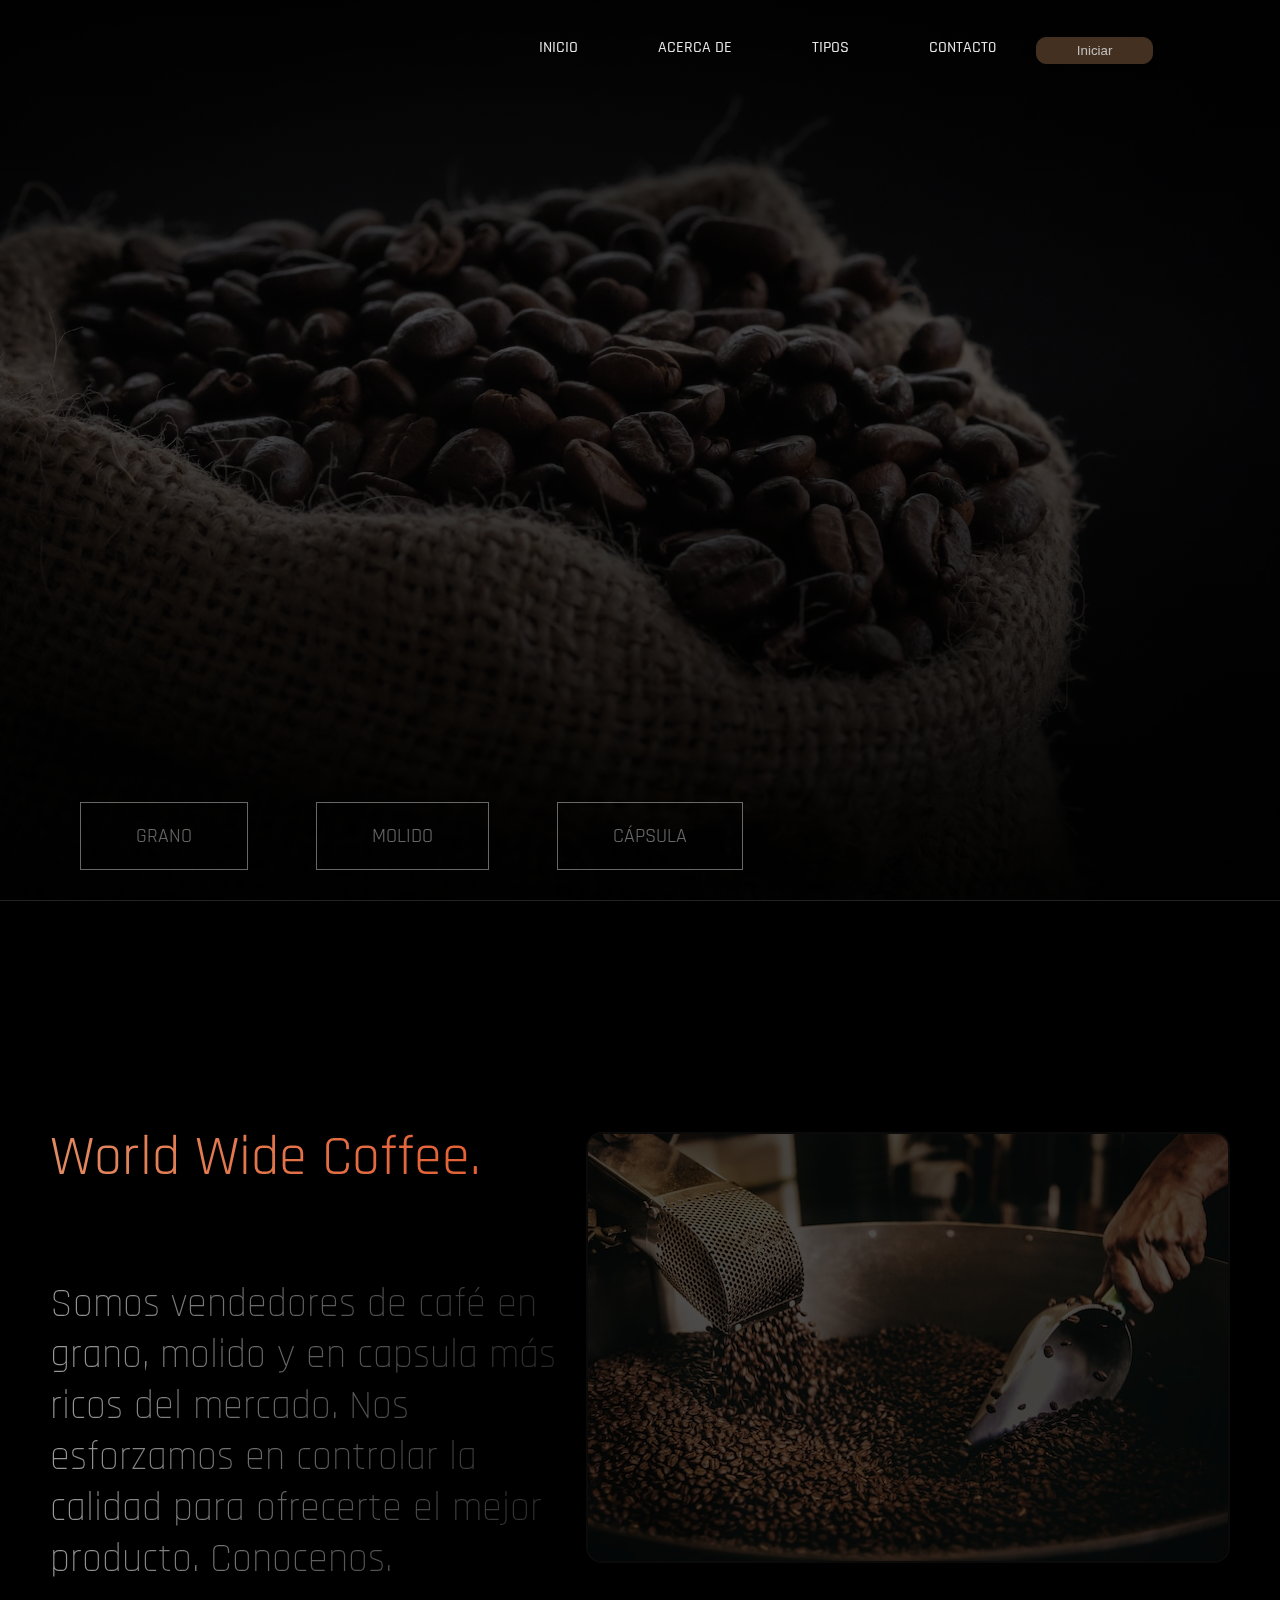
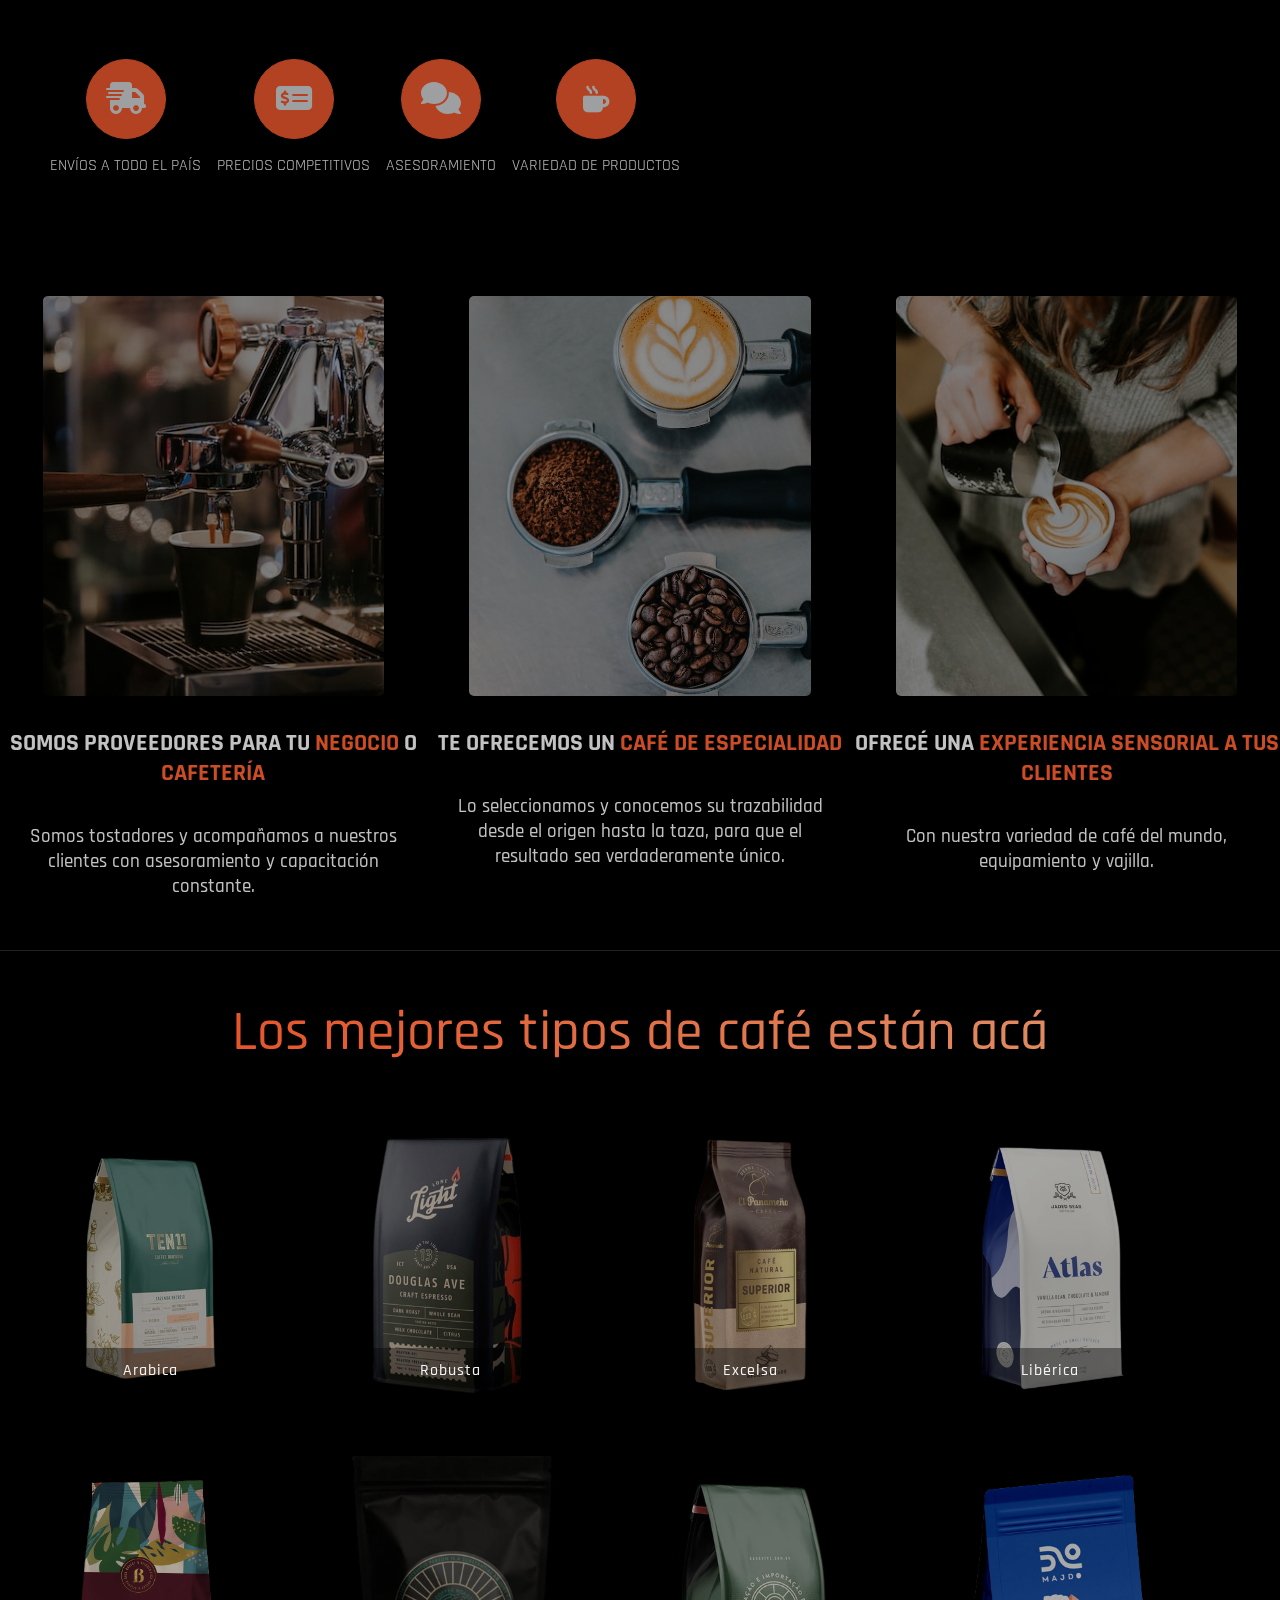
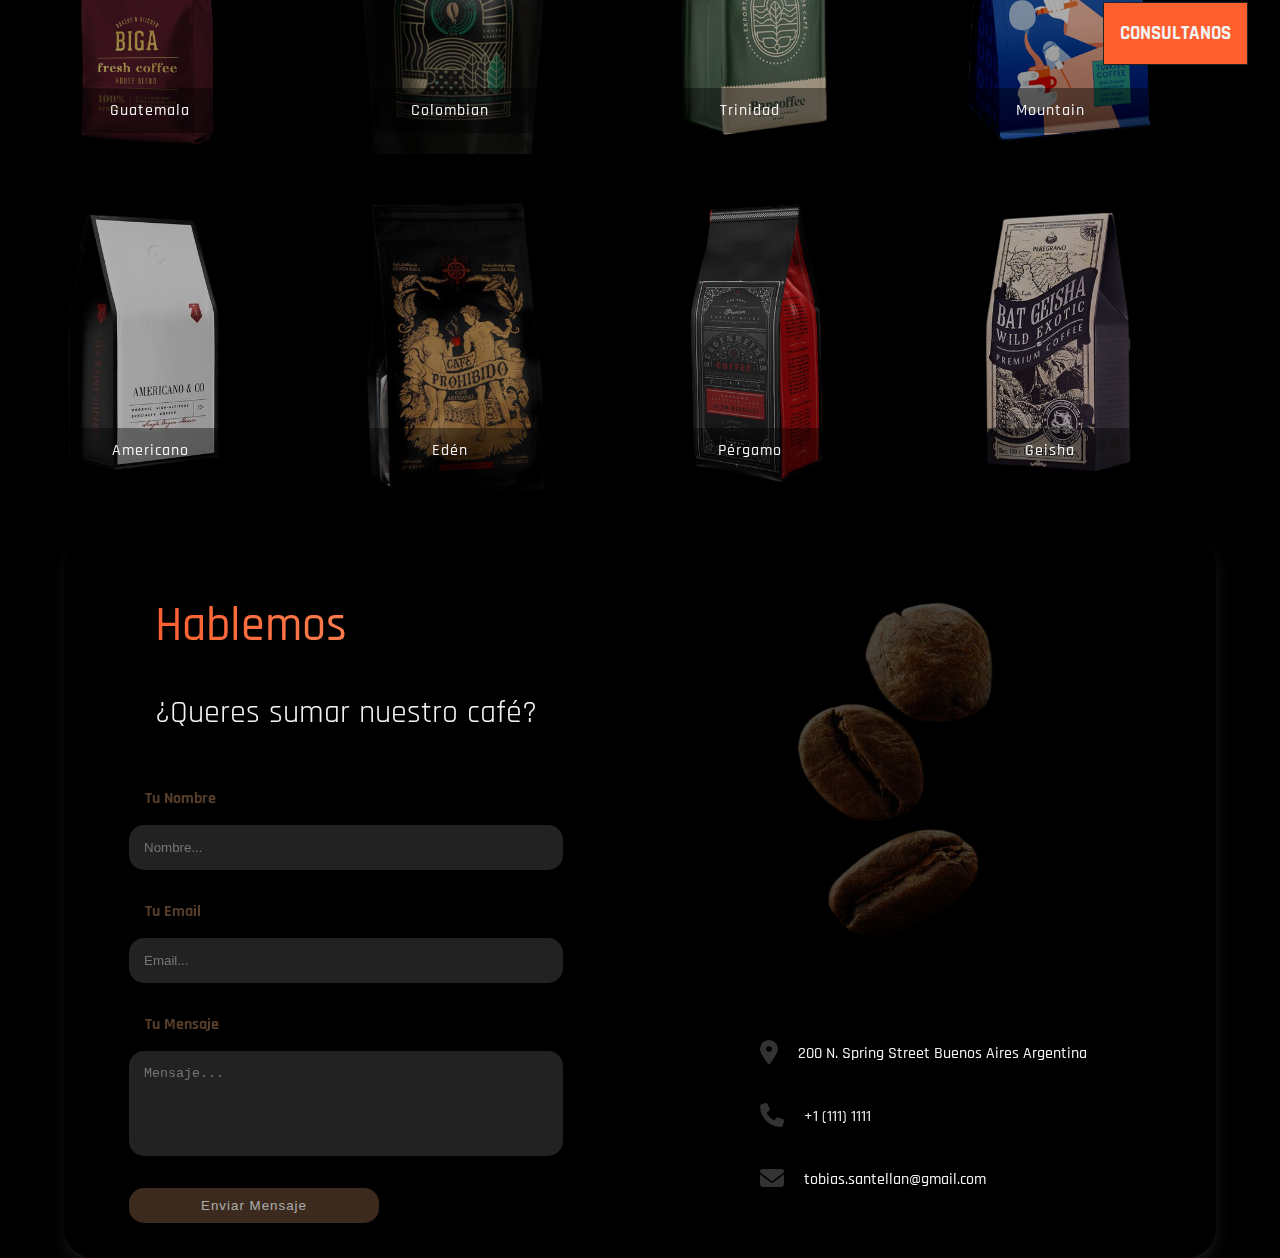
==== index.html @ efe19031 "not finish" ====
<!DOCTYPE html>
<html lang="en">
<head>
    <meta charset="UTF-8">
    <meta http-equiv="X-UA-Compatible" content="IE=edge">
    <meta name="viewport" content="width=device-width, initial-scale=1.0">
    <link rel="stylesheet" href="https://cdnjs.cloudflare.com/ajax/libs/font-awesome/6.4.0/css/all.min.css">
    <link rel="preconnect" href="https://fonts.googleapis.com">
    <link rel="preconnect" href="https://fonts.gstatic.com" crossorigin>
    <link href="https://fonts.googleapis.com/css2?family=Rajdhani:wght@300;400;500;700&family=Raleway:wght@400;700&family=Roboto:wght@400;700&display=swap" rel="stylesheet">
    <link rel="preconnect" href="https://fonts.googleapis.com">
    <link rel="preconnect" href="https://fonts.gstatic.com" crossorigin>
    <link href="https://fonts.googleapis.com/css2?family=Roboto:wght@300;400;500;700&display=swap" rel="stylesheet">
    <link rel="stylesheet" href="estilos.css">
    <link rel="stylesheet" href="media.queries.css">
    <link rel="stylesheet" href="animaciones.css">
    <title>Proyecto Integrador</title>
</head>
<body> 
     <header class="header">
        <h2 class="header__title">WW coffee.</h2>
        <nav class="nav-bar">
             <!-- <label for="toggle-menu"><i class="fa-solid fa-bars-staggered"></i></label>
            <input type="checkbox" id="toggle-menu">  -->
            <ul class="nav-bar__ul"> 
                <li><a href="#hero" class="nav-bar--link">INICIO</a></li>
                <li><a href="#about" class="nav-bar--link">ACERCA DE</a></li>
                <li><a href="#types" class="nav-bar--link">TIPOS</a></li>
                <li><a href="#contacto" class="nav-bar--link">CONTACT0</a></li>
                <button class="nav-bar--link__btn"><a href="">Iniciar</a></button>
            </ul>
        </nav>
    </header> 
    <main>
        <!-- Section Hero -->
        <section id="hero">
            <div class="hero_info">
                <h1>NOW YOU CAN FEEL THE ENERGY</h1>
                <!-- <p>Comienza tu dia con el mejor café.</p> -->
                <p>Venta de café al por mayor de la presentación que necesites.</p>
            </div>
            <section class="hero_boxs">
                <div class="hero-box">
                    <p>GRANO</p>
                </div>
                <div class="hero-box">
                    <p>MOLIDO</p>
                </div>
                <div class="hero-box">
                    <p>CÁPSULA</p>
                </div>
            </section>
        </section>
        <!-- Section About -->
        <section id="about">
            <div class="about-info">
                <h2>World Wide Coffee.</h2>
                <h3>Somos vendedores de café en grano, molido y en capsula más ricos del mercado. Nos esforzamos en controlar la calidad para ofrecerte el mejor producto. Conocenos.</h3>
            </div>
            <div class="about-img">
                    <img src="assets/about.img.jpg" alt="about-img">
            </div>
            <section class="about-icons">
                <div class="container">
                    <button class="icon">
                        <i class="icono fa-solid fa-truck-fast fa-2xl" style="color: #e2e3e4;"></i>
                    </button> 
                    <div class="icon-info">
                        <p>ENVÍOS A TODO EL PAÍS</p>
                    </div>
                </div>
                <div class="container">
                    <button class="icon">
                        <i class="icono fa-solid fa-money-check-dollar fa-2xl" style="color: #e2e3e4;"></i>
                    </button> 
                    <div class="icon-info">
                        <p>PRECIOS COMPETITIVOS</p>
                    </div>
                </div>
                <div class="container">
                    <button class="icon">
                        <i class="icono fa-solid fa-comments fa-2xl" style="color: #e2e3e4;"></i>
                    </button> 
                    <div class="icon-info">
                        <p>ASESORAMIENTO</p>
                    </div>
                </div>
                <div class="container">
                    <button class="icon">
                        <i class="fa-solid fa-mug-hot fa-2xl" style="color: #e2e3e4;"></i>
                    </button> 
                    <div class="icon-info">
                        <p>VARIEDAD DE PRODUCTOS</p>
                    </div>
                </div>
                
            </section>
        </section>
        <section class="three-cards">
            <div class="container-card">
                <img src="assets/card-1.jpg">
                <h2>SOMOS PROVEEDORES PARA TU <span>NEGOCIO</span> O <span>CAFETERÍA</span> </h2>
                <p>Somos tostadores y acompañamos a nuestros clientes con asesoramiento y capacitación constante.</p>
            </div>
            <div class="container-card">
                <img src="assets/card-2.jpg">
                <h2> TE OFRECEMOS UN <span>CAFÉ DE ESPECIALIDAD</span></h2>
                <p>Lo seleccionamos y conocemos su trazabilidad desde el origen hasta la taza, para que el resultado sea verdaderamente único.</p>
            </div>
            <div class="container-card">
                <img src="assets/card-3.jpg">
                <h2>OFRECÉ UNA <span>EXPERIENCIA SENSORIAL A TUS CLIENTES</span></h2>
                <p>Con nuestra variedad de café del mundo, equipamiento y vajilla.</p>
            </div>
        </section>
        <!-- Section Types -->
        <section id="types">
            <h2>Los mejores tipos de café están acá</h2>
            <div class="card-container">
                <div class="card">
                    <div class="face front">
                        <img src="assets/cafe-1.png">
                        <h4>Arabica</h4>
                    </div>
                    <div class="face back">
                        <p>Dulce, ligeramente ácido y con grandes matices de sabor, el café arábigo tiene un 60% de lípidos, aproximadamente el doble que el robusta.</p>
                    </div>
                </div>
                <div class="card">
                    <div class="face front">
                        <img src="assets/cafe-2-removebg-preview.png">
                        <h4>Robusta</h4>
                    </div>
                    <div class="face back">
                        <p>Aromas amaderados, cereal, frutos secos, pan tostado. Textura más cremosa. Grano más redondeado. Mayor concentración de cafeína.</p>
                    </div>
                </div>
                <div class="card">
                        <div class="face front">
                            <img src="assets/cafe-3-removebg-preview.png">
                            <h4>Excelsa</h4>
                        </div>
                        <div class="face back">
                            <p>Es una variedad del café robusta. Producto de un esmerado esfuerzo de selección (muy bien clasificada) en todos sus atributos físicos y sensoriales.</p>
                        </div>
                </div>
                <div class="card">
                    <div class="face front">
                        <img src="assets/cafe-4.png">
                        <h4>Libérica</h4>
                    </div>
                    <div class="face back">
                        <p>Para los sibaritas del buen café, esta variedad es toda una delicia. Es originario de Jamaica y tiene un aroma intenso y muy agradable con una tenue acidez.</p>
                    </div>
            </div>
                <div class="card">
                        <div class="face front">
                            <img src="assets/cafe-5-removebg-preview.png">
                            <h4>Guatemala</h4>
                        </div>
                        <div class="face back">
                            <p>Su sabor es denso.y dulce. Además, se pueden distinguir aromas con tonos frutales y silvestres.</p>
                        </div>
                </div>
                <div class="card">
                    <div class="face front">
                        <img src="assets/cafe-6-removebg-preview.png">
                        <h4>Colombian</h4>
                    </div>
                    <div class="face back">
                        <p>Se le conoce por tener un tono ácido y amargo, y a su vez, desprende un sabor caramelizado con tintes de pan tostado.</p>
                    </div>
                </div>
                <div class="card">
                    <div class="face front">
                        <img src="assets/cafe-7.png">
                        <h4>Trinidad</h4>
                    </div>
                    <div class="face back">
                        <p>Es famoso por tener un buen cuerpo. Del mismo modo, su sabor tiene un toque achocolatado con un tono a madera añeja.</p>
                    </div>
               </div>
               <div class="card">
                <div class="face front">
                    <img src="assets/cafe-8.png">
                    <h4>Mountain</h4>
                </div>
                <div class="face back">
                    <p>Para conseguirlo se usan semillas fertilizadas, es decir, los frutos del café. Cuenta con un aroma dulce con notas florales y cítricas.</p>
                </div>
              </div>
              <div class="card">
                <div class="face front">
                    <img src="assets/cafe-9.png">
                    <h4>Americano</h4>
                </div>
                <div class="face back">
                    <p>Este grano se caracteriza por tener una baja acidez y un sabor que recuerda un poco al chocolate.</p>
                </div>
              </div>
              <div class="card">
                <div class="face front">
                    <img src="assets/cafe-10.png">
                    <h4>Edén</h4>
                </div>
                <div class="face back">
                    <p>Se conoce por tener un sabor mucho más intenso donde se distinguen aromas a frutos del bosque con un toque ácido.</p>
                </div>
              </div>
              <div class="card">
                <div class="face front">
                    <img src="assets/cafe-11.png">
                    <h4>Pérgamo</h4>
                </div>
                <div class="face back">
                    <p>Es considerado un grano de cuerpo medio y alta acidez con un aroma que desprende cierto aire afrutado.</p>
                </div>
              </div>
              <div class="card">
                <div class="face front">
                    <img src="assets/cafe-12.png">
                    <h4>Geisha</h4>
                </div>
                <div class="face back">
                    <p>Tiene un perfil de taza limpia y balanceada, con cuerpo medio-alto y uniforme, acidez media, con sabores asimilables al chocolate.</p>
                </div>
              </div>
            </div>
                <aside>
                    <div class="aside-content">
                        <a href="#"><h3>CONSULTANOS</h3></a>
                    </div>
                </aside>
        </section>
        <!-- Section Contacto -->
        <section id="contacto">
            <div class="contact-form">
                <div class="form">
                    <div class="texto">
                        <h2>Hablemos</h2>
                      <p>¿Queres sumar nuestro café?</p>  
                    </div>
                    <form action="">
                        <div class="input-box">
                            <label for="">Tu Nombre</label>
                            <input type="text" placeholder="Nombre...">
                        </div>
                        <div class="input-box">
                            <label for="">Tu Email</label>
                            <input type="text" placeholder="Email...">
                        </div>
                        <div class="input-box">
                            <label for="">Tu Mensaje</label>
                            <textarea name="" id="" cols="30" rows="5" placeholder="Mensaje..."></textarea>
                            <input type="submit" value="Enviar Mensaje">
                        </div>
                    </form>
                </div>
                <div class="info">
                    <div class="img-box">
                        <img src="assets/contact-img.png" style="opacity: 0.3;">
                    </div>
                    <div class="text-box">
                        <div class="info-contact">
                            <a href="#"><i class="fa-solid fa-location-dot"></i></a>
                             <p>200 N. Spring Street Buenos Aires Argentina</p>
                        </div>
                        <div class="info-contact">
                            <a href="#"><i class="fa-solid fa-phone"></i></a>
                             <p>+1 (111) 1111</p>
                        </div>
                        <div class="info-contact">
                           <a href="#"><i class="fa-solid fa-envelope"></i></a> 
                             <p>tobias.santellan@gmail.com</p>
                        </div>
                    </div>
                </div>
            </div>
        </section>
     </main>
</body>
</html>
---- estilos.css ----
/* ******* Reset ******* */

html {
    box-sizing: border-box;
    scroll-behavior: smooth;
 }

 *,
 *::after,
 *::before {
    box-sizing: inherit;
 }


body {
    font-family: 'Rajdhani', sans-serif;
    margin: 0;
}

/******* HEADER  *******/

.header {
    display: flex;
    justify-content: space-around;
    align-items: center;
    padding: 1rem;
    z-index: 999;
    width: 100%;
    height: 100px;
    background-color: transparent;
    position: fixed;
}

.header__title {
     color: #fff;
     font-weight: 500;
     transition: all 1s ease-in-out;
}

.header__title:hover {
    color: #fe5f2f;
}

.nav-bar__ul {
    display: flex;
    list-style: none;
}

.nav-bar__ul a {
    font-weight: 500;
    text-decoration: none;
    padding: 2.5rem;
    color: #fff;
    opacity: 0.9;
    transition: all 1s ease-in-out;
}

.nav-bar__ul a:hover {
    opacity: 0.8;
}

.nav-bar--link__btn {
    display: block;
    border: 1px solid #553d2a;
    border-radius: 10px;
    background-color: #553d2a;
     padding: 5px 0;
    opacity: 0.8;
    align-self: center;
    transition: all 1s ease-in-out;
}


/******* HERO ********/


section#hero {
    width: 100%;
    height: 100vh;
    position: relative;
    /* background-color: #000; */
    background-image: url(assets/coffe-jpg.jpg); 
    background-position: center;
    background-repeat: no-repeat;
    background-size: cover;
    display: flex;
    /* align-items: center; */
    justify-content: center;
}

section#hero::before {
    content: "";
    position: absolute;
    top: 0;
    left: 0;
    width: 100%;
    height: 100%;
    background-color: rgba(0, 0, 0, 0.7);
    background-image: linear-gradient(0deg, rgba(0, 0, 0, 0.9),
    transparent 60%, rgba(0, 0, 0, 0.8));
    z-index: inherit;
}

#hero .hero_info {
    padding-top: 80px;
    padding-right: 100px;
    width: 100%;
    z-index: 2;
    display: flex;
    flex-direction: column;
    align-items: center;
}

#hero .hero_info h1 {
    font-size: 4rem;
    line-height: 1.1;
    color: #fe5f2f;
    opacity: 0.8;
}

#hero .hero_info p {
    font-size: 36px;
    font-weight: 500;
    line-height: 1.1;
    color: #f3f3f3;
    opacity: 0.5;
}

.hero_boxs {
    display: flex;
    flex-direction: row;
    position: absolute;
    bottom: 0;
    left: 50px;
    gap: 0.5rem;
}

.hero-box {
    border: 1px solid #fff;
    font-size: 20px;
    padding: 1px 55px;
    margin: 30px;
    color: #fff;
    opacity: 0.4;
    line-height: 1.2;
    letter-spacing: 1.1;
}


/******* ABOUT  ********/

section#about {
    background-color: #000;
    color: #fff;
    width: 100%;
    height: 100vh;
    border-top: 1px solid #222;
    display: flex;
    align-items: center;
    justify-content: space-between;
    padding: 75px 50px;
    position: relative;
}

.about-info {
    width: 52%;
    display: flex;
    flex: 0 1 auto;
    flex-direction: column;
    justify-content: center;
}

.about-info h2 {
    font-weight: 400;
    font-size: 3.5rem;
    opacity: 0.9;
    background: linear-gradient(to right, #fa996c, #fe5f2f);
    color: transparent;
    background-clip: text;
    -webkit-background-clip: text;
}

.about-info h3 {
    font-size: 2.5rem;
    font-weight: 300;
     background: linear-gradient(to right, #999, #222);
    color: transparent;
    background-clip: text;
    -webkit-background-clip: text;
}

.about-img {
    flex: 0 1 auto;
}

.about-img img {
    border-radius: 1rem;
    opacity: 0.3;
    border: 2px solid #222;
}

.about-icons {
    position: absolute;
    bottom: 0px; 
    display: flex;
    flex-direction: row;
    align-items: center;
    gap: 1rem;
    padding-bottom: .5rem;
}

.container {
    display: flex;
    flex-direction: column;
    align-items: center;
}


.icon {
    background-color: #fe5f2f;
    width: 80px;
    height: 80px;
    border-radius: 50%;
    border: 1px solid #fe5f2f;
    opacity: 0.7;
    transition: all .8s ease;
}

.icono {
    font-size: 2rem;
}

.icon-info {
    text-align: center;
    opacity: 0.7;
}

.icon:hover {
    background-color: #fe5f2f;
    opacity: .9;
}

/* Three Cards */

.three-cards {
    width: 100%;
    height: 100%;
    background-color: #000;
    padding-top: 5rem;
    display: flex;
    flex-direction: row;
    justify-content: space-around;
    border-bottom: 1px solid #222;
}

.container-card {
    width: 450px;
    height: 670px;
    position: relative;
    display: flex;
    flex-direction: column;
}

.container-card img {
    width: 80%;
    height: 400px;
    object-fit: cover;
    align-self: center;
    margin-top: 1rem;
    border-radius: 5px;
    opacity: .6; 
}

.container-card h2 {
    color: #f3f3f3;
    margin-top: 2rem;
    text-align: center;
    opacity: .8;
}

.container-card span {
    color: #fe5f2f;
}

.container-card p {
    color: #f3f3f3;
    margin: 1rem;
    text-align: center;
    font-size: 1.2rem;
    font-weight: 500;
    opacity: .8;
}



/******* TYPES *******/

section#types {
    background-color: #000;
    width: 100%;
    overflow: hidden;
    display: flex;
    flex-direction: column;
    position: relative;
}

section#types h2 {
    font-weight: 500;
    align-self: center;
    font-size: 3.5rem;
    opacity: 0.9;
    background: linear-gradient(to right, #fe5f2f, #fa996c);
    color: transparent;
    background-clip: text;
    -webkit-background-clip: text;
}


.card-container {
    display: grid;
    grid-template-columns: repeat(4, 1fr);
    width: 80%;
}


.card {
    position: relative;
    width: 300px;
    height: 300px;
    margin-bottom: 2.5rem;
}

.card .face {
    position: absolute;
    width: 100%;
    height: 100%;
    backface-visibility: hidden;
    border-radius: 10px;
    overflow: hidden;
    transition: .9s;  
}

.card .front {
    border: 1px solid rgba(0, 0, 0, 0.1);
    transform: perspective(600px) rotateY(0deg);
}

.card img {
    position: absolute;
    width: 100%;
    height: 100%;
    object-fit: cover;
    opacity: 0.7;
    
}


.card .front h4 {
    position: absolute;
    bottom: 0;
    width: 100%;
    height: 45px;
    line-height: 45px;
    color: #f3f3f3;
    background-color: rgba(0, 0, 0, 0.4);
    text-align: center;
    letter-spacing: 1px;
    font-weight: 500;
}

.card .back {
    transform: perspective(600px) rotateY(180deg);
    padding: 15px;
    color: #f3f3f3;
    display: flex;
    box-shadow: 1px 9px 20px -5px #222;
}

.card .back p {
    align-self: center;
    text-align: center;
    letter-spacing: 1px;
    font-size: 1.2rem;
    font-weight: 500;
}

.card:hover .front {
    transform: perspective(1000px) rotateY(180deg);
}

.card:hover .back {
    transform: perspective(1000px) rotateY(360deg);
}

aside {
    position: absolute;
    top: 55%;
    right: 0;
   
}

.aside-content {
    border: 1px solid #222;
    margin-right: 2rem;
    padding: 0 1rem;
    background-color: #fe5f2f;
    transition: .5s ease;
    cursor: pointer;
}

.aside-content:hover {
    background-color: #000;
}


.aside-content a {
    text-decoration: none;
}

.aside-content h3 {
    text-align: center;
    color: #f3f3f3;
}

/****** Contacto  *******/


section#contacto {
    position: relative;
    width: 100%;
    height: 100%;
    display: grid;
    place-items: center;
    background-color: #000;
}

.contact-form {
    position: relative;
    display: grid;
    grid-template-columns: repeat(auto-fit, minmax(500px, 1fr));
    gap: 20px;
    padding: 20px;
    width: 90%;
    height: 100%;
    background-color: #000;
    box-shadow: 1px 9px 20px -5px #222;
    border-radius: 30px;
}

.form {
    position: relative;
    display: flex;
    justify-content: center;
    align-items: center;
    flex-direction: column;
    width: 85%;
    margin-left: 30px;
}

.form form {
    width: 100%;
}


.texto h2 {
    background: linear-gradient(to right, #fe5f2f, #fa996c);
    color: transparent;
    background-clip: text;
    -webkit-background-clip: text;
    font-size: 3rem;
    margin-bottom: 10px;
    font-weight: 500;
}

.texto p {
    color: #f3f3f3;
    line-height: 1.5;
    margin-bottom: 20px;
    font-size: 2rem;
}

.input-box {
    display: flex;
    flex-direction: column;
    margin: 15px;
}

.input-box label {
    color: #553d2a;
    font-weight: 700;
    padding: 1rem;
}

.input-box input[type="text"],
.input-box input[type="email"],
.input-box textarea {
    outline: none;
    background-color: #222;
    border: none;
    padding: 15px;
    border-radius: 15px;
    resize: none;
    color: #f3f3f3;
}

.input-box input[type="submit"] {
    background-color: #553d2a;
    opacity: .7;
    display: inline-block;
    text-align: center;
    width: 250px;
    padding: 10px;
    border-radius: 15px;
    letter-spacing: 1px;
    color: #f3f3f3;
    font-weight: 500;
    border: none;
    cursor: pointer;
    margin-top: 2rem;
    transition: .6s;
}

.input-box input[type="submit"]:hover {
    opacity: .9;
}

.info {
     display: flex;
     justify-content: center;
     align-items: center;
     flex-direction: column;
}

.img-box {
    position: relative;
    width: 400px;
    height: 450px;
    margin-right: 2rem;
}

.img-box img {
    position: absolute;
    top: 0;
    left: 0;
    width: 100%;
    height: 100%;
}

.text-box {
    display: flex;
    justify-content: center;
    align-items: flex-start;
    flex-direction: column;
}

.info-contact {
    display: flex;
    justify-content: center;
    align-items: center;
    margin-bottom: 10px;
    gap: 20px;
}

.info-contact i {
    font-size: 1.5rem;
    color: #333;
    transition: .5s;
}

.info-contact i:hover {
    color: #444;
}

.info-contact p {
    color: #f3f3f3;
    font-weight: 500;
}
---- animaciones.css ----
/* Animacion Fade */

@keyframes fade {
    from {
        opacity: 0;
    }

    to {
        opacity: 1;
    }
}

/* Animacion Slide-Up */

@keyframes slide-up {
    from {
        transform: translateY(100px);
    }

    to {
        transform: translateY(0);
    }
    
}

/* Animacion Slide-right */

@keyframes slide-right {
    from {
        transform: translateX(100px);
    }

    to {
        transform: translateX(0);
    }
}

/* Animacion Slide-left */

@keyframes slide-left {
    from {
        transform: translateX(-100px);
        color: #fe5f2f;
    }

    to {
        transform: translateX(0);
    }
}


/******* Animcaion al header title *******/

.header__title {
    opacity: 0;
    animation: fade 0.8s ease-in forwards /*forwards es para que el elemento quede fijo al final*/, slide-left 1.5s ease-out;
    animation-delay: 0.6;

}

/****** Animacion a h1 ******/

#hero .hero_info h1 {
    opacity: 0;
    animation: fade 0.8s ease-in forwards /*forwards es para que el elemento quede fijo al final*/, slide-up 1.5s ease-out;
    animation-delay: 0.3s;
}

/******* Animacion a p de hero  */

#hero .hero_info p {
    opacity: 0;
    animation: fade 0.8s ease-in forwards /*forwards es para que el elemento quede fijo al final*/, slide-right 1.5s ease-out;
    animation-delay: 0.5s;
}
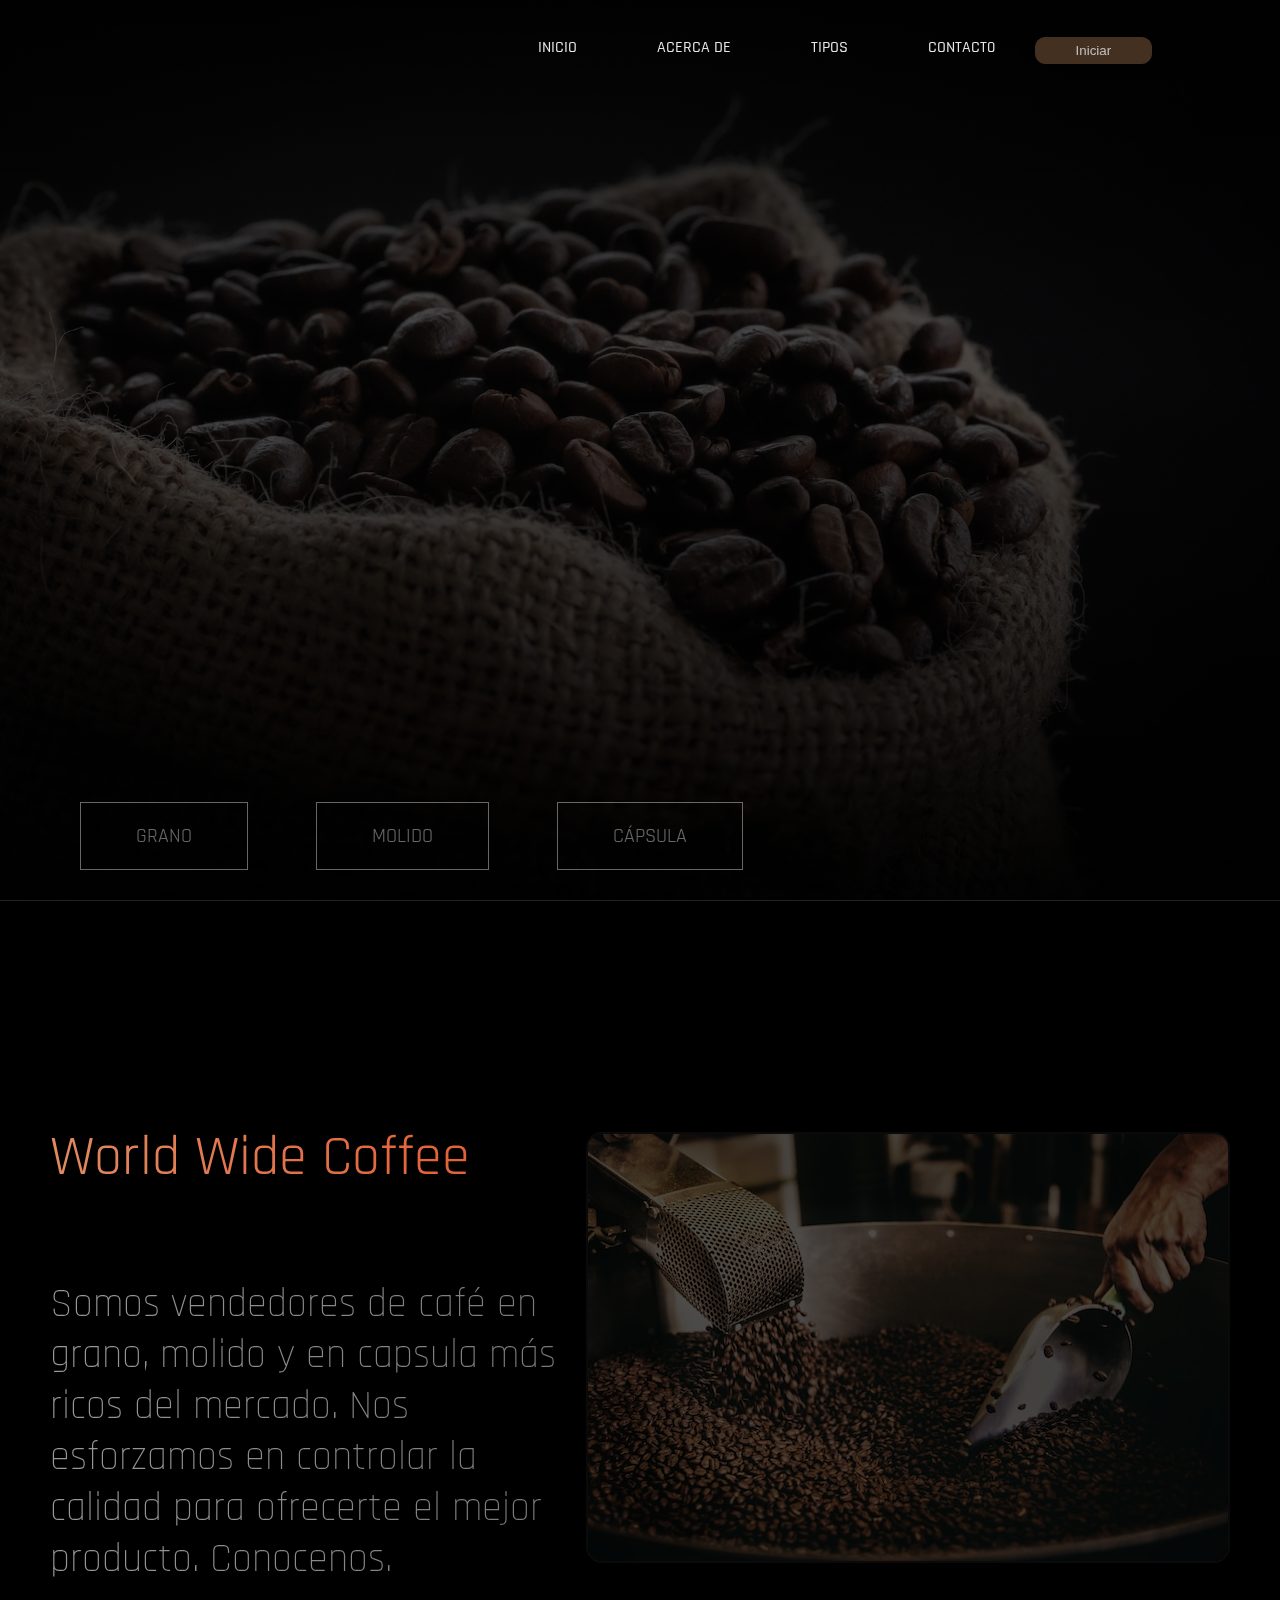
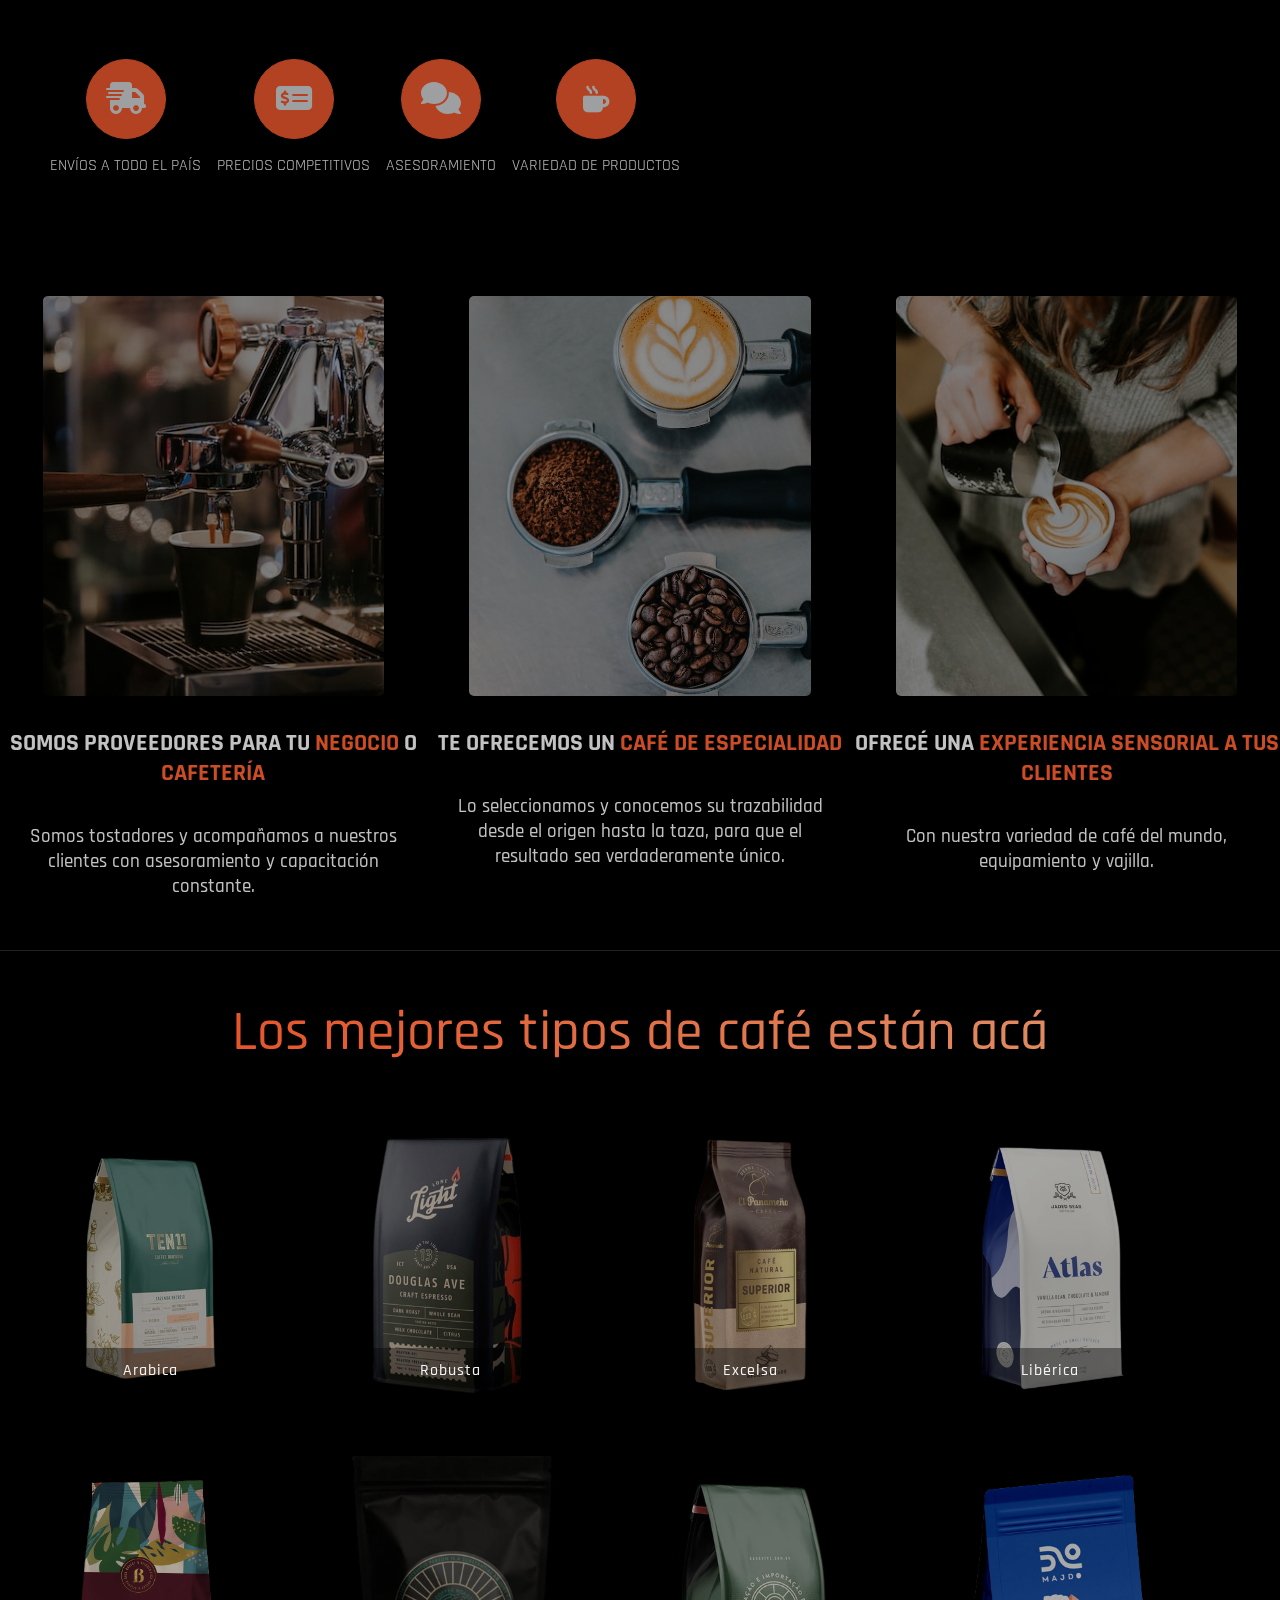
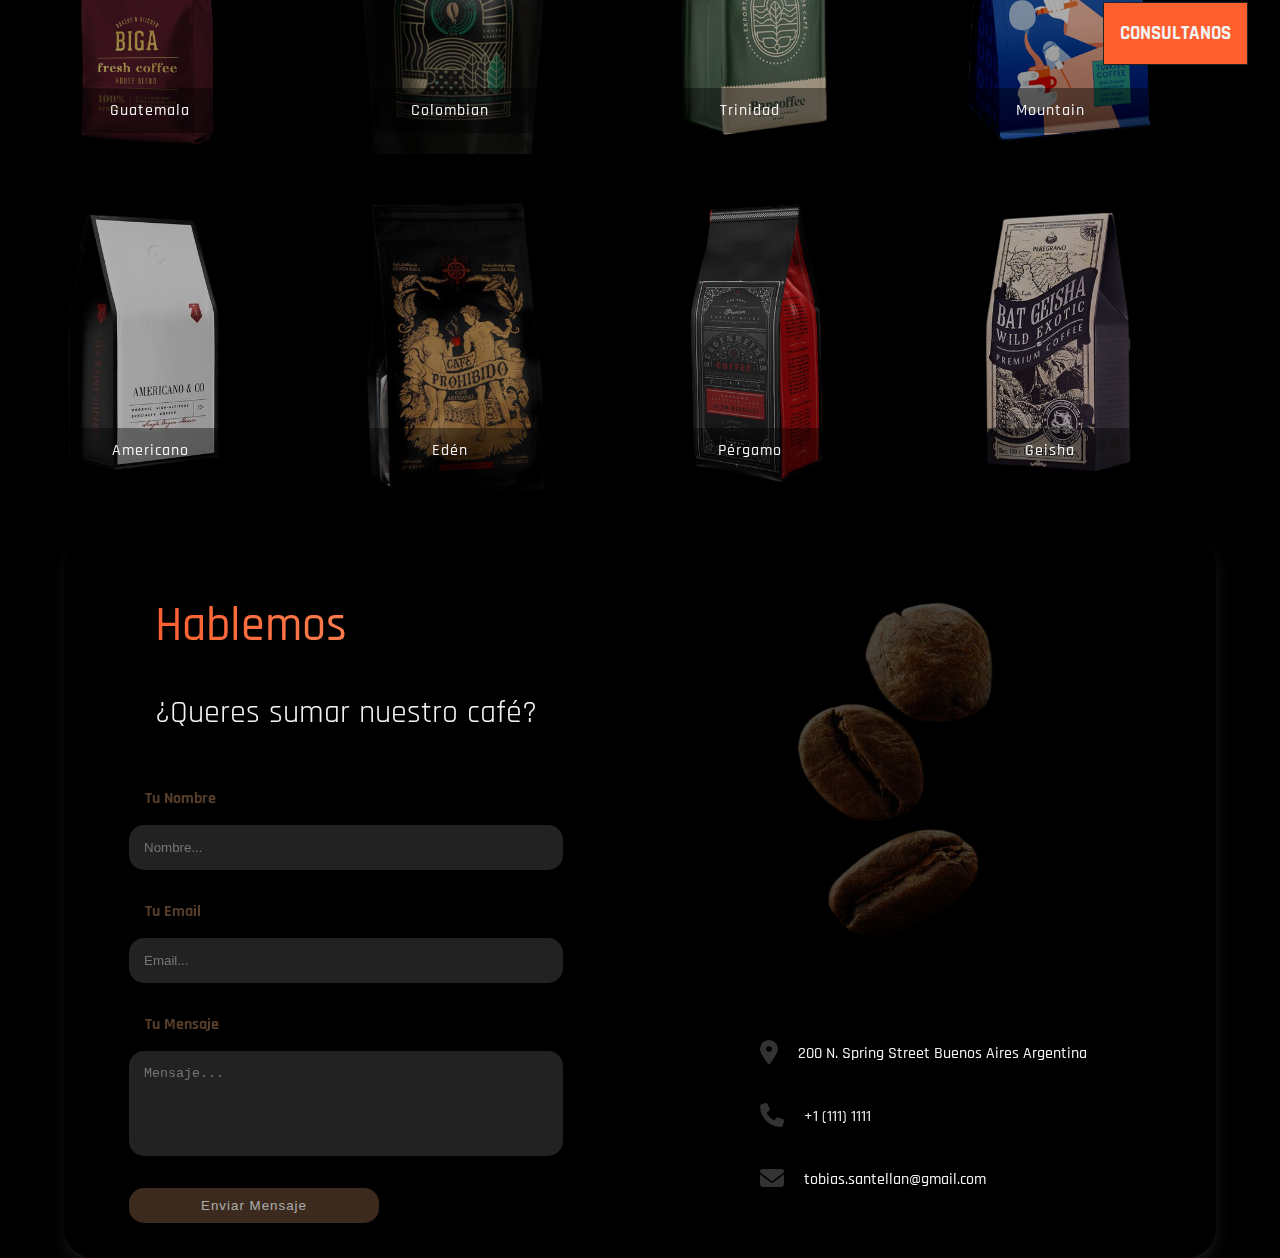
==== commit 72bbced7: "not finish" ====
--- a/index.html
+++ b/index.html
@@ -18,7 +18,7 @@
 </head>
 <body> 
      <header class="header">
-        <h2 class="header__title">WW coffee.</h2>
+        <h2 class="header__title">WW coffee</h2>
         <nav class="nav-bar">
              <!-- <label for="toggle-menu"><i class="fa-solid fa-bars-staggered"></i></label>
             <input type="checkbox" id="toggle-menu">  -->
@@ -27,7 +27,7 @@
                 <li><a href="#about" class="nav-bar--link">ACERCA DE</a></li>
                 <li><a href="#types" class="nav-bar--link">TIPOS</a></li>
                 <li><a href="#contacto" class="nav-bar--link">CONTACT0</a></li>
-                <button class="nav-bar--link__btn"><a href="">Iniciar</a></button>
+                <button class="nav-bar--link__btn"><a href="register.html">Iniciar</a></button>
             </ul>
         </nav>
     </header> 
@@ -54,7 +54,7 @@
         <!-- Section About -->
         <section id="about">
             <div class="about-info">
-                <h2>World Wide Coffee.</h2>
+                <h2>World Wide Coffee</h2>
                 <h3>Somos vendedores de café en grano, molido y en capsula más ricos del mercado. Nos esforzamos en controlar la calidad para ofrecerte el mejor producto. Conocenos.</h3>
             </div>
             <div class="about-img">
--- a/estilos.css
+++ b/estilos.css
@@ -183,7 +183,7 @@
 .about-info h3 {
     font-size: 2.5rem;
     font-weight: 300;
-     background: linear-gradient(to right, #999, #222);
+     background: linear-gradient(to right, #999, #777);
     color: transparent;
     background-clip: text;
     -webkit-background-clip: text;
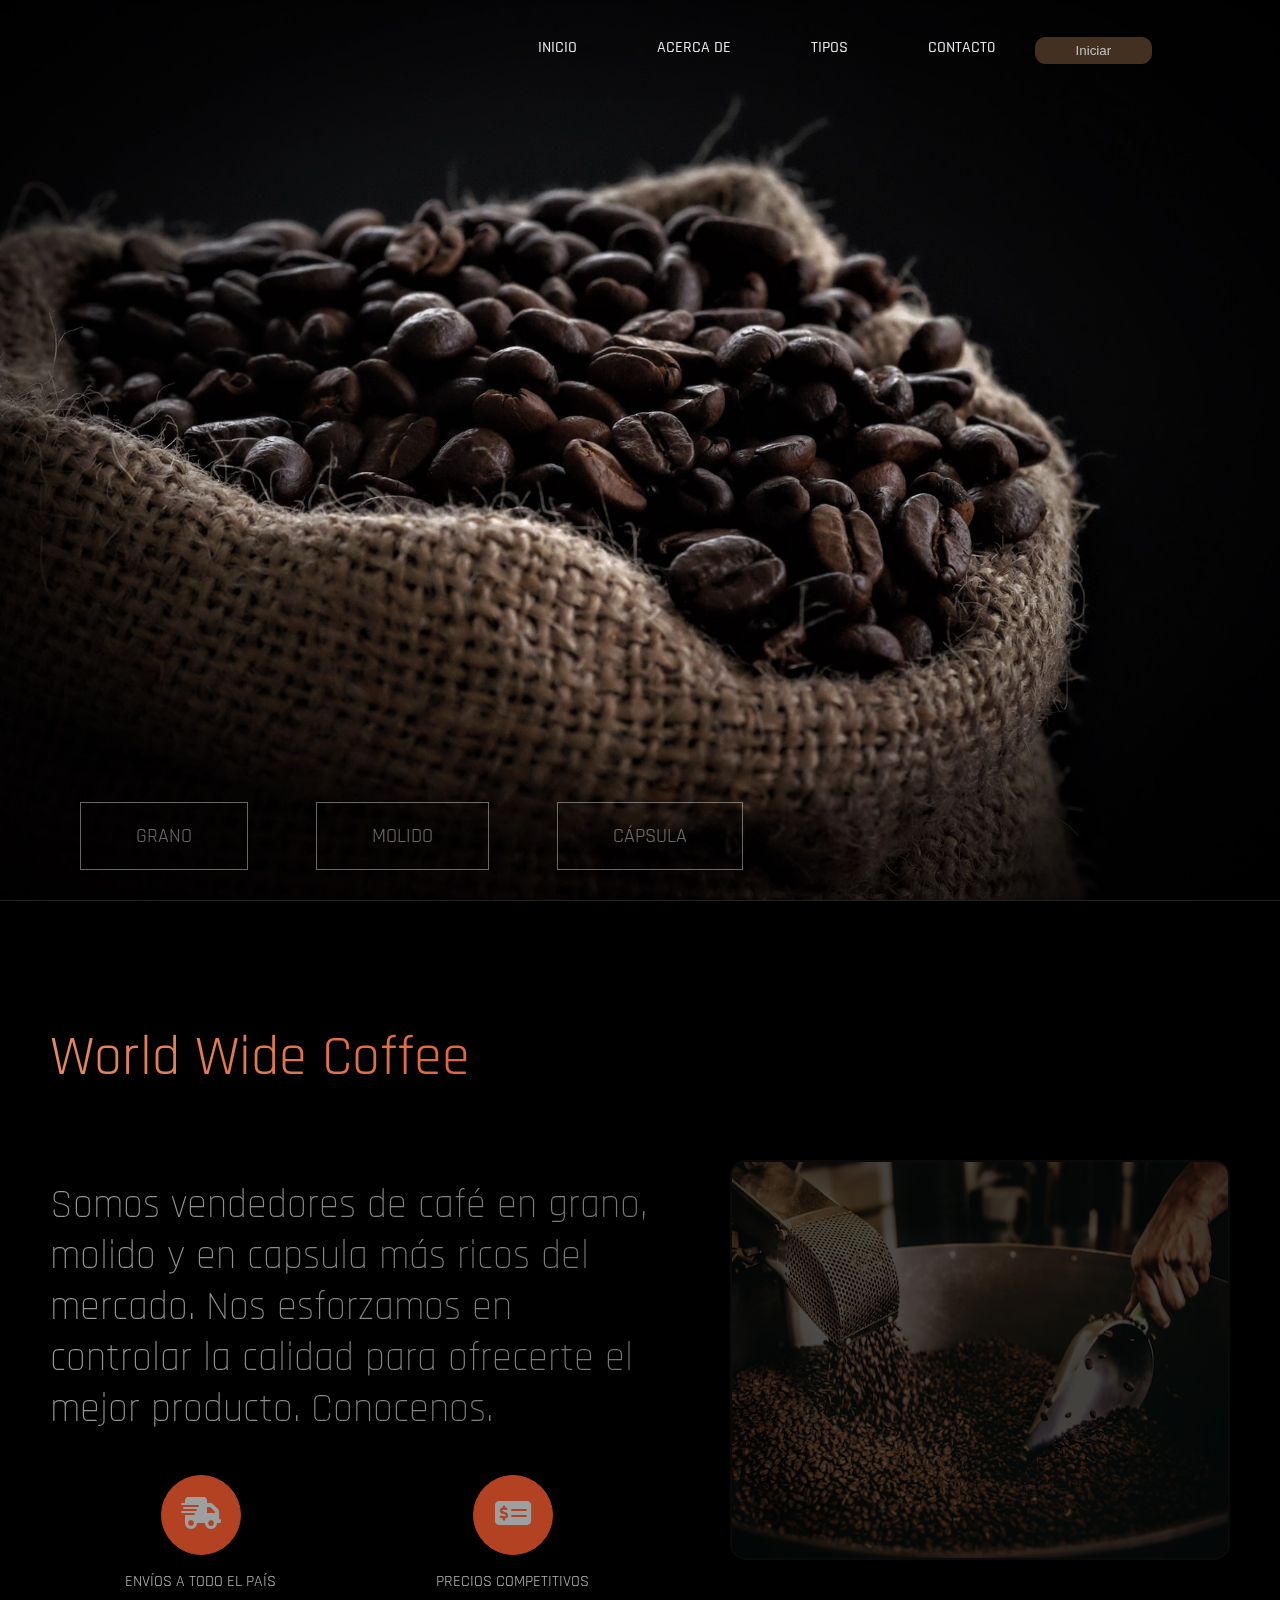
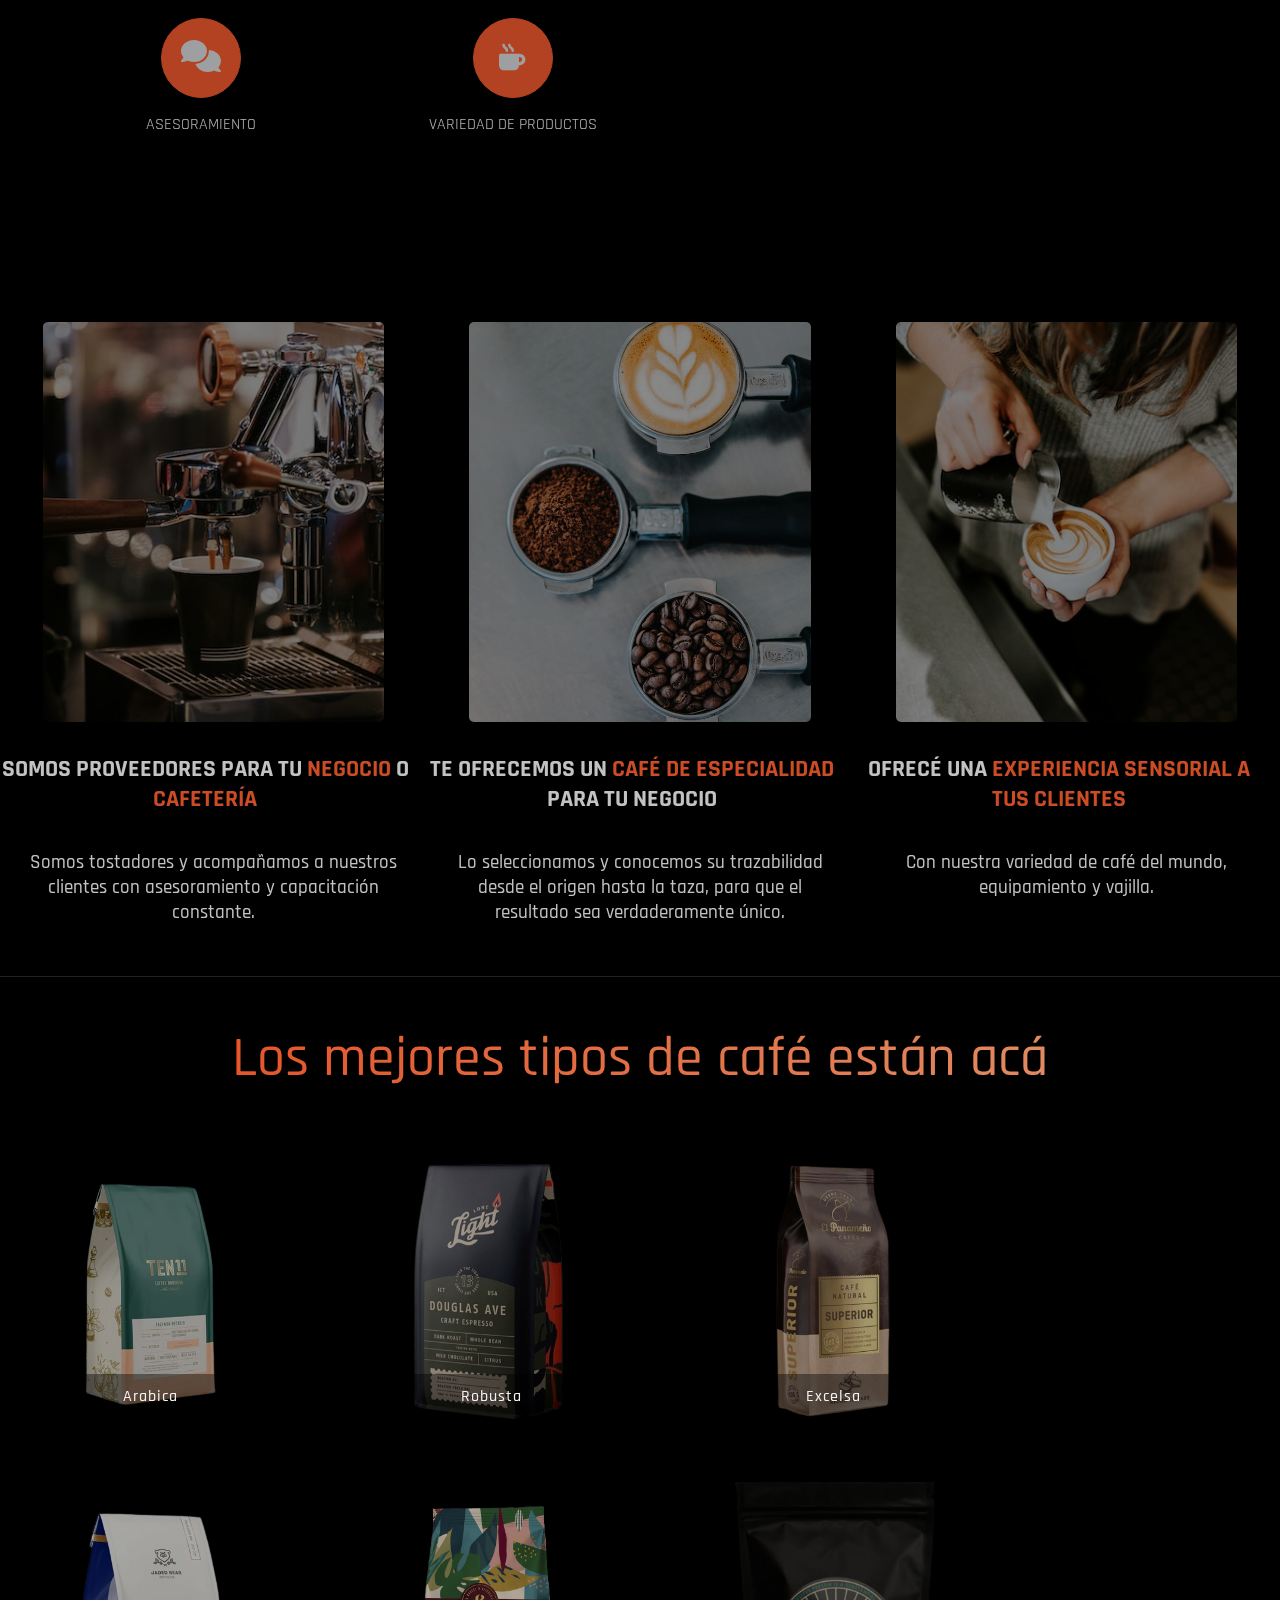
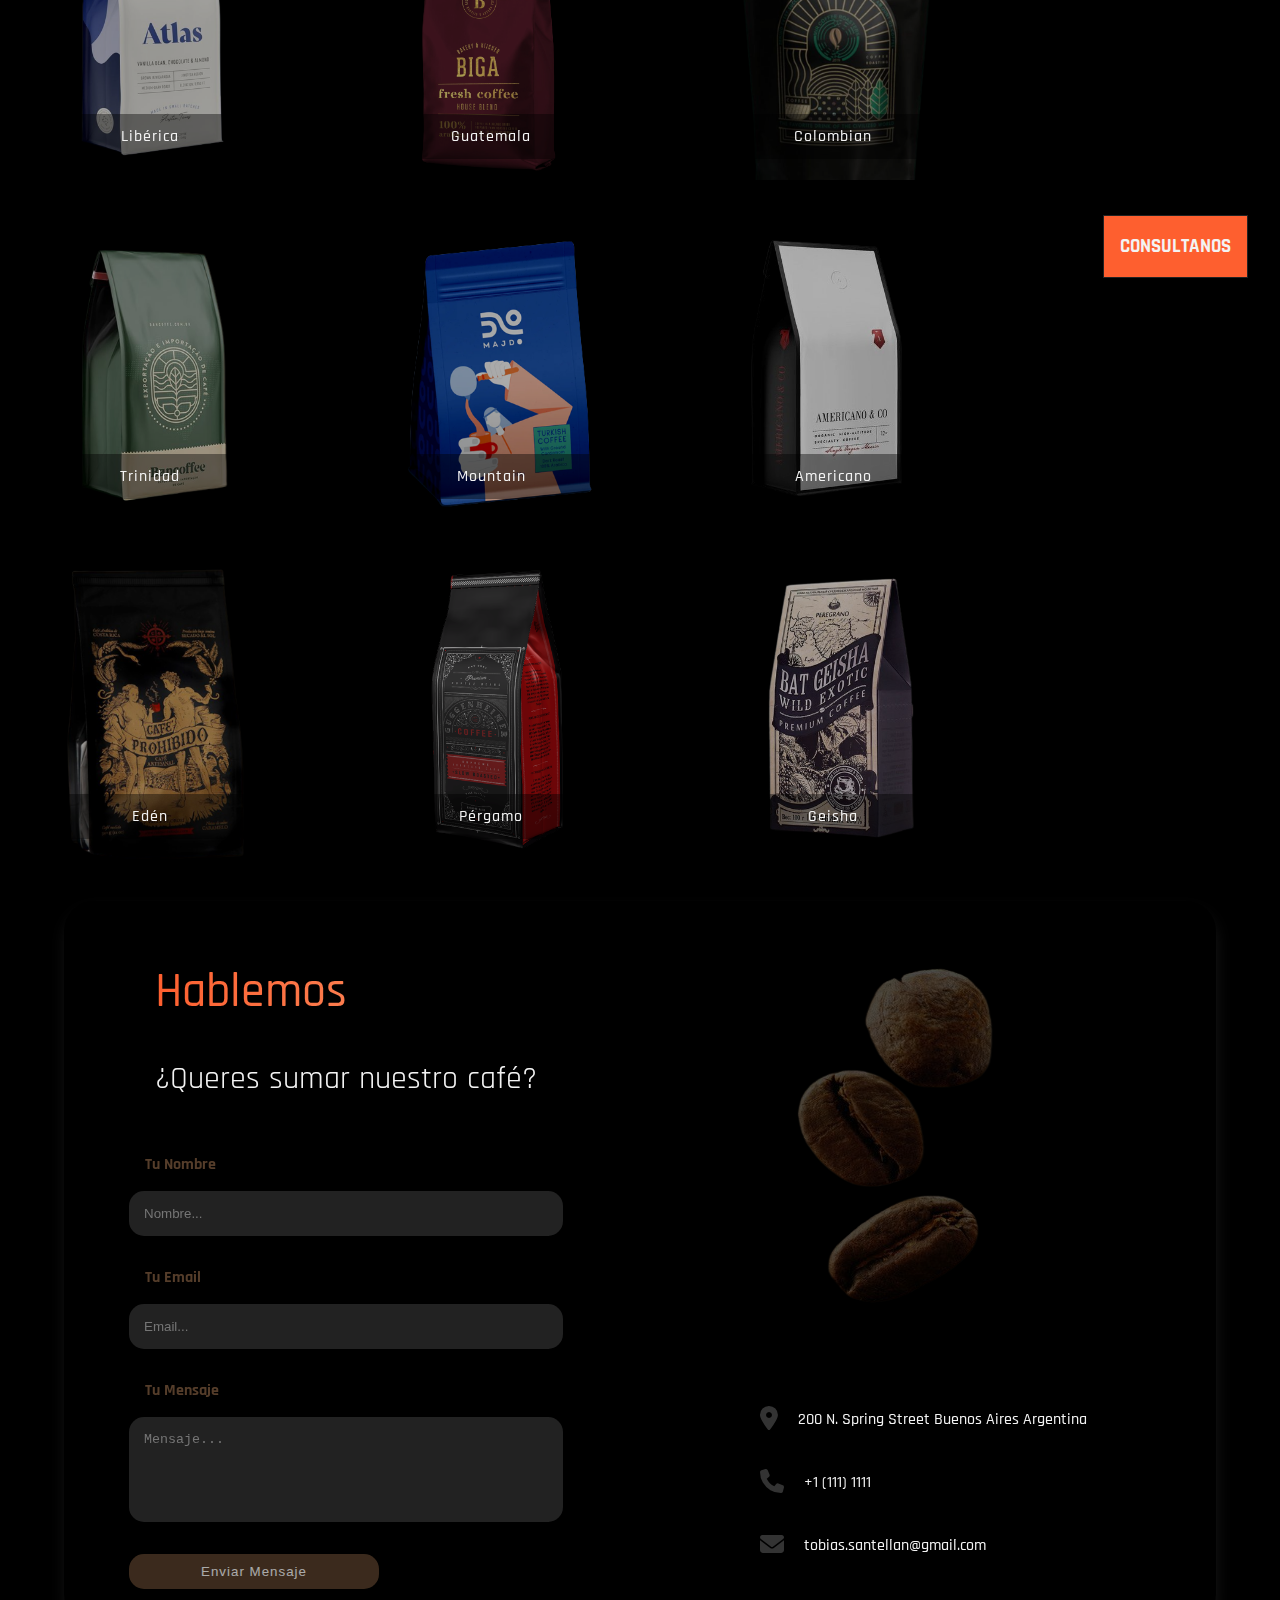
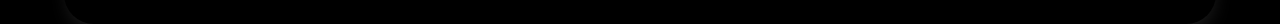
==== commit 189afa5a: "not finish" ====
--- a/index.html
+++ b/index.html
@@ -20,8 +20,8 @@
      <header class="header">
         <h2 class="header__title">WW coffee</h2>
         <nav class="nav-bar">
-             <!-- <label for="toggle-menu"><i class="fa-solid fa-bars-staggered"></i></label>
-            <input type="checkbox" id="toggle-menu">  -->
+             <label for="toggle-menu"><i class="fa-solid fa-bars-staggered"></i></label>
+            <input type="checkbox" id="toggle-menu">
             <ul class="nav-bar__ul"> 
                 <li><a href="#hero" class="nav-bar--link">INICIO</a></li>
                 <li><a href="#about" class="nav-bar--link">ACERCA DE</a></li>
@@ -29,7 +29,7 @@
                 <li><a href="#contacto" class="nav-bar--link">CONTACT0</a></li>
                 <button class="nav-bar--link__btn"><a href="register.html">Iniciar</a></button>
             </ul>
-        </nav>
+        </nav> 
     </header> 
     <main>
         <!-- Section Hero -->
@@ -56,45 +56,46 @@
             <div class="about-info">
                 <h2>World Wide Coffee</h2>
                 <h3>Somos vendedores de café en grano, molido y en capsula más ricos del mercado. Nos esforzamos en controlar la calidad para ofrecerte el mejor producto. Conocenos.</h3>
+                <section class="about-icons">
+                    <div class="container">
+                        <button class="icon">
+                            <i class="icono fa-solid fa-truck-fast fa-2xl" style="color: #e2e3e4;"></i>
+                        </button> 
+                        <div class="icon-info">
+                            <p>ENVÍOS A TODO EL PAÍS</p>
+                        </div>
+                    </div>
+                    <div class="container">
+                        <button class="icon">
+                            <i class="icono fa-solid fa-money-check-dollar fa-2xl" style="color: #e2e3e4;"></i>
+                        </button> 
+                        <div class="icon-info">
+                            <p>PRECIOS COMPETITIVOS</p>
+                        </div>
+                    </div>
+                    <div class="container">
+                        <button class="icon">
+                            <i class="icono fa-solid fa-comments fa-2xl" style="color: #e2e3e4;"></i>
+                        </button> 
+                        <div class="icon-info">
+                            <p>ASESORAMIENTO</p>
+                        </div>
+                    </div>
+                    <div class="container">
+                        <button class="icon">
+                            <i class="fa-solid fa-mug-hot fa-2xl" style="color: #e2e3e4;"></i>
+                        </button> 
+                        <div class="icon-info">
+                            <p>VARIEDAD DE PRODUCTOS</p>
+                        </div>
+                    </div>
+                    
+                </section>
             </div>
             <div class="about-img">
                     <img src="assets/about.img.jpg" alt="about-img">
             </div>
-            <section class="about-icons">
-                <div class="container">
-                    <button class="icon">
-                        <i class="icono fa-solid fa-truck-fast fa-2xl" style="color: #e2e3e4;"></i>
-                    </button> 
-                    <div class="icon-info">
-                        <p>ENVÍOS A TODO EL PAÍS</p>
-                    </div>
-                </div>
-                <div class="container">
-                    <button class="icon">
-                        <i class="icono fa-solid fa-money-check-dollar fa-2xl" style="color: #e2e3e4;"></i>
-                    </button> 
-                    <div class="icon-info">
-                        <p>PRECIOS COMPETITIVOS</p>
-                    </div>
-                </div>
-                <div class="container">
-                    <button class="icon">
-                        <i class="icono fa-solid fa-comments fa-2xl" style="color: #e2e3e4;"></i>
-                    </button> 
-                    <div class="icon-info">
-                        <p>ASESORAMIENTO</p>
-                    </div>
-                </div>
-                <div class="container">
-                    <button class="icon">
-                        <i class="fa-solid fa-mug-hot fa-2xl" style="color: #e2e3e4;"></i>
-                    </button> 
-                    <div class="icon-info">
-                        <p>VARIEDAD DE PRODUCTOS</p>
-                    </div>
-                </div>
-                
-            </section>
+           
         </section>
         <section class="three-cards">
             <div class="container-card">
@@ -104,7 +105,7 @@
             </div>
             <div class="container-card">
                 <img src="assets/card-2.jpg">
-                <h2> TE OFRECEMOS UN <span>CAFÉ DE ESPECIALIDAD</span></h2>
+                <h2> TE OFRECEMOS UN <span>CAFÉ DE ESPECIALIDAD</span> PARA TU NEGOCIO</h2>
                 <p>Lo seleccionamos y conocemos su trazabilidad desde el origen hasta la taza, para que el resultado sea verdaderamente único.</p>
             </div>
             <div class="container-card">
--- a/estilos.css
+++ b/estilos.css
@@ -39,6 +39,17 @@
 
 .header__title:hover {
     color: #fe5f2f;
+}
+
+.nav-bar i {
+    font-size: 2rem;
+    padding: 1rem;
+    display: none;
+    color: #f3f3f3;
+}
+
+#toggle-menu {
+    display: none;
 }
 
 .nav-bar__ul {
@@ -83,23 +94,12 @@
     background-position: center;
     background-repeat: no-repeat;
     background-size: cover;
+    background-color: rgba(0, 0, 0, 0.2);
     display: flex;
     /* align-items: center; */
     justify-content: center;
 }
 
-section#hero::before {
-    content: "";
-    position: absolute;
-    top: 0;
-    left: 0;
-    width: 100%;
-    height: 100%;
-    background-color: rgba(0, 0, 0, 0.7);
-    background-image: linear-gradient(0deg, rgba(0, 0, 0, 0.9),
-    transparent 60%, rgba(0, 0, 0, 0.8));
-    z-index: inherit;
-}
 
 #hero .hero_info {
     padding-top: 80px;
@@ -110,15 +110,17 @@
     flex-direction: column;
     align-items: center;
 }
-
+ 
 #hero .hero_info h1 {
+    text-align: center;
     font-size: 4rem;
     line-height: 1.1;
     color: #fe5f2f;
-    opacity: 0.8;
+    /* opacity: 0.8; */
 }
 
 #hero .hero_info p {
+    text-align: center;
     font-size: 36px;
     font-weight: 500;
     line-height: 1.1;
@@ -153,7 +155,7 @@
     background-color: #000;
     color: #fff;
     width: 100%;
-    height: 100vh;
+    height: 100%;
     border-top: 1px solid #222;
     display: flex;
     align-items: center;
@@ -165,7 +167,7 @@
 .about-info {
     width: 52%;
     display: flex;
-    flex: 0 1 auto;
+    /* flex: 0 1 auto; */
     flex-direction: column;
     justify-content: center;
 }
@@ -200,19 +202,25 @@
 }
 
 .about-icons {
-    position: absolute;
-    bottom: 0px; 
+    /* position: absolute;
+    bottom: -50px; 
     display: flex;
     flex-direction: row;
     align-items: center;
     gap: 1rem;
-    padding-bottom: .5rem;
+    padding-bottom: .5rem; */
+    display: flex;
+    flex-direction: row;
+    /* align-items: center; */
+    gap: 10px;
 }
 
 .container {
-    display: flex;
-    flex-direction: column;
-    align-items: center;
+        display: flex;
+        flex-direction: column;
+        justify-content: center;
+        align-items: center;
+        width: 100%;
 }
 
 
@@ -224,6 +232,7 @@
     border: 1px solid #fe5f2f;
     opacity: 0.7;
     transition: all .8s ease;
+    align-self: center;
 }
 
 .icono {
@@ -231,8 +240,9 @@
 }
 
 .icon-info {
-    text-align: center;
+    text-align: center;  
     opacity: 0.7;
+    align-self: center;
 }
 
 .icon:hover {
--- a/media.queries.css
+++ b/media.queries.css
@@ -0,0 +1,240 @@
+@media (max-width: 1290px) {
+    .about-img img {
+        width: 500px;
+        height: 400px;
+    }
+
+    .about-icons {
+        display: grid;
+        grid-template-columns: repeat(2, 1fr);
+    } 
+
+    
+
+    .container-card h2 {
+        margin-right: 1rem;
+    }
+
+    .card-container {
+        grid-template-columns: repeat(3, 1fr);
+    }
+
+
+    .contact-form {
+        display: grid;
+        grid-template-columns: repeat(2, 1fr);
+    }
+}
+
+@media (max-width: 1090px) {
+
+    .about-img {
+        margin: 1rem;
+    }
+
+    .about-img img {
+        width: 400px;
+        height: 350px;
+    }
+
+    
+}
+
+@media (max-width: 1010px) {
+    body {
+        overflow-x: hidden;
+    }
+
+    .card {
+        width: 250px;
+        height: 250px;
+    }
+
+    .card-container {
+        width: 100%;
+    }
+
+    aside {
+        display: none;
+    }
+}
+
+@media (max-width: 850px) {
+   
+    .nav-bar ul {
+        /* background-color: #000; */
+        background-color: rgba(0,0,0,0.9);
+        opacity: .3;
+        width: 100%;
+        height: 100vw;
+        position: absolute;
+        top: 50px;
+        left: 0; 
+        right: 0;
+        flex-direction: column;
+        align-items: center;
+        padding-top: 4rem ;
+        gap: 3rem;
+        padding-right: 2rem;
+        display: none;
+        color: #fff;
+    }
+
+    .nav-bar__ul a {
+        color: #fe5f2f;
+    }
+
+    .nav-bar--link__btn {
+        background-color: #000;
+    }
+
+    .nav-bar i {
+        color: #fe5f2f;
+        display: block;
+        cursor: pointer;
+    }
+
+    #toggle-menu:checked ~ .nav-bar__ul {
+        display: flex;
+    }
+
+    .about-info {
+        width: 100%;
+    }
+
+    .about-img img {
+        display: none;
+    }
+
+    .container-card img {
+        height: 300px;
+    }
+
+    section#types h2 {
+        font-size: 3rem;
+        margin: 10px;
+    }
+    .info-contact p {
+        margin-right: 30px;
+    }
+}
+
+@media (max-width: 800px) {
+    .hero_boxs {
+        position: absolute;
+        bottom: 0;
+        left: 10px;
+    }
+
+    section#types h2 {
+        font-size: 2.5rem;
+        margin: 1rem;
+    }
+    .card-container {
+        grid-template-columns: repeat(2, 1fr);
+    }
+
+
+    .contact-form {
+        display: flex;
+        justify-content: center;
+    }
+    .img-box {
+        display: none;
+    }
+
+    .text-box {
+        display: none;
+    }
+
+}
+
+@media (max-width: 730px) {
+    .hero-box {
+        padding: 1px 30px;
+    }
+}
+
+@media (max-width: 575px) {
+    .hero_boxs {
+        display: none;
+    }
+
+    .about-icons {
+        display: grid;
+        grid-template-columns: repeat(2, 1fr);
+    }
+
+    .three-cards {
+        display: grid;
+        grid-template-columns: 1;
+    }
+
+    .container-card img {
+        width: 250px;
+        height: 350px;
+    }
+
+    section#types h2 {
+        text-align: center;
+    }
+}
+
+@media (max-width: 390px) {
+    .hero_info h1 {
+        margin-left: 2rem;
+    }
+
+    .hero_info p {
+        margin-left: 2rem;
+    }
+
+    section#about {
+        justify-content: center;
+    }
+
+    .about-icons {
+        display: flex;
+        flex-direction: column;
+        justify-content: center;
+        align-items: center;
+        width: 100%;
+    }
+
+    .container {
+        display: flex;
+        flex-direction: column;
+        align-items: center;
+        width: 100%;
+    }
+
+    .container-card {
+        width: 100%;
+    }
+
+    .card-container {
+        display: flex;
+        flex-direction: column;
+        justify-content: center;
+        align-items: center;
+    }
+
+    .texto h2 {
+        text-align: center;
+    }
+
+    .texto p {
+        text-align: center;
+    }
+
+    form {
+        align-items: center;
+    }
+
+    .input-box input[type="submit"] {
+        /* width: 80%; */
+        align-self: center;
+    }
+}
+
+
--- a/animaciones.css
+++ b/animaciones.css
@@ -66,13 +66,20 @@
     animation-delay: 0.3s;
 }
 
-/******* Animacion a p de hero  */
+/******* Animacion a hero-p */
 
 #hero .hero_info p {
     opacity: 0;
     animation: fade 0.8s ease-in forwards /*forwards es para que el elemento quede fijo al final*/, slide-right 1.5s ease-out;
     animation-delay: 0.5s;
 }
+ 
+@media (max-width: 850px) {
+    #toggle-menu:checked ~ .nav-bar__ul {
+        opacity: 0;
+        animation: fade 0.8s ease-in forwards /*forwards es para que el elemento quede fijo al final*/, slide-right 1.5s ease-out;
+        animation-delay: 0.3s;
+    }
+}
 
 
-
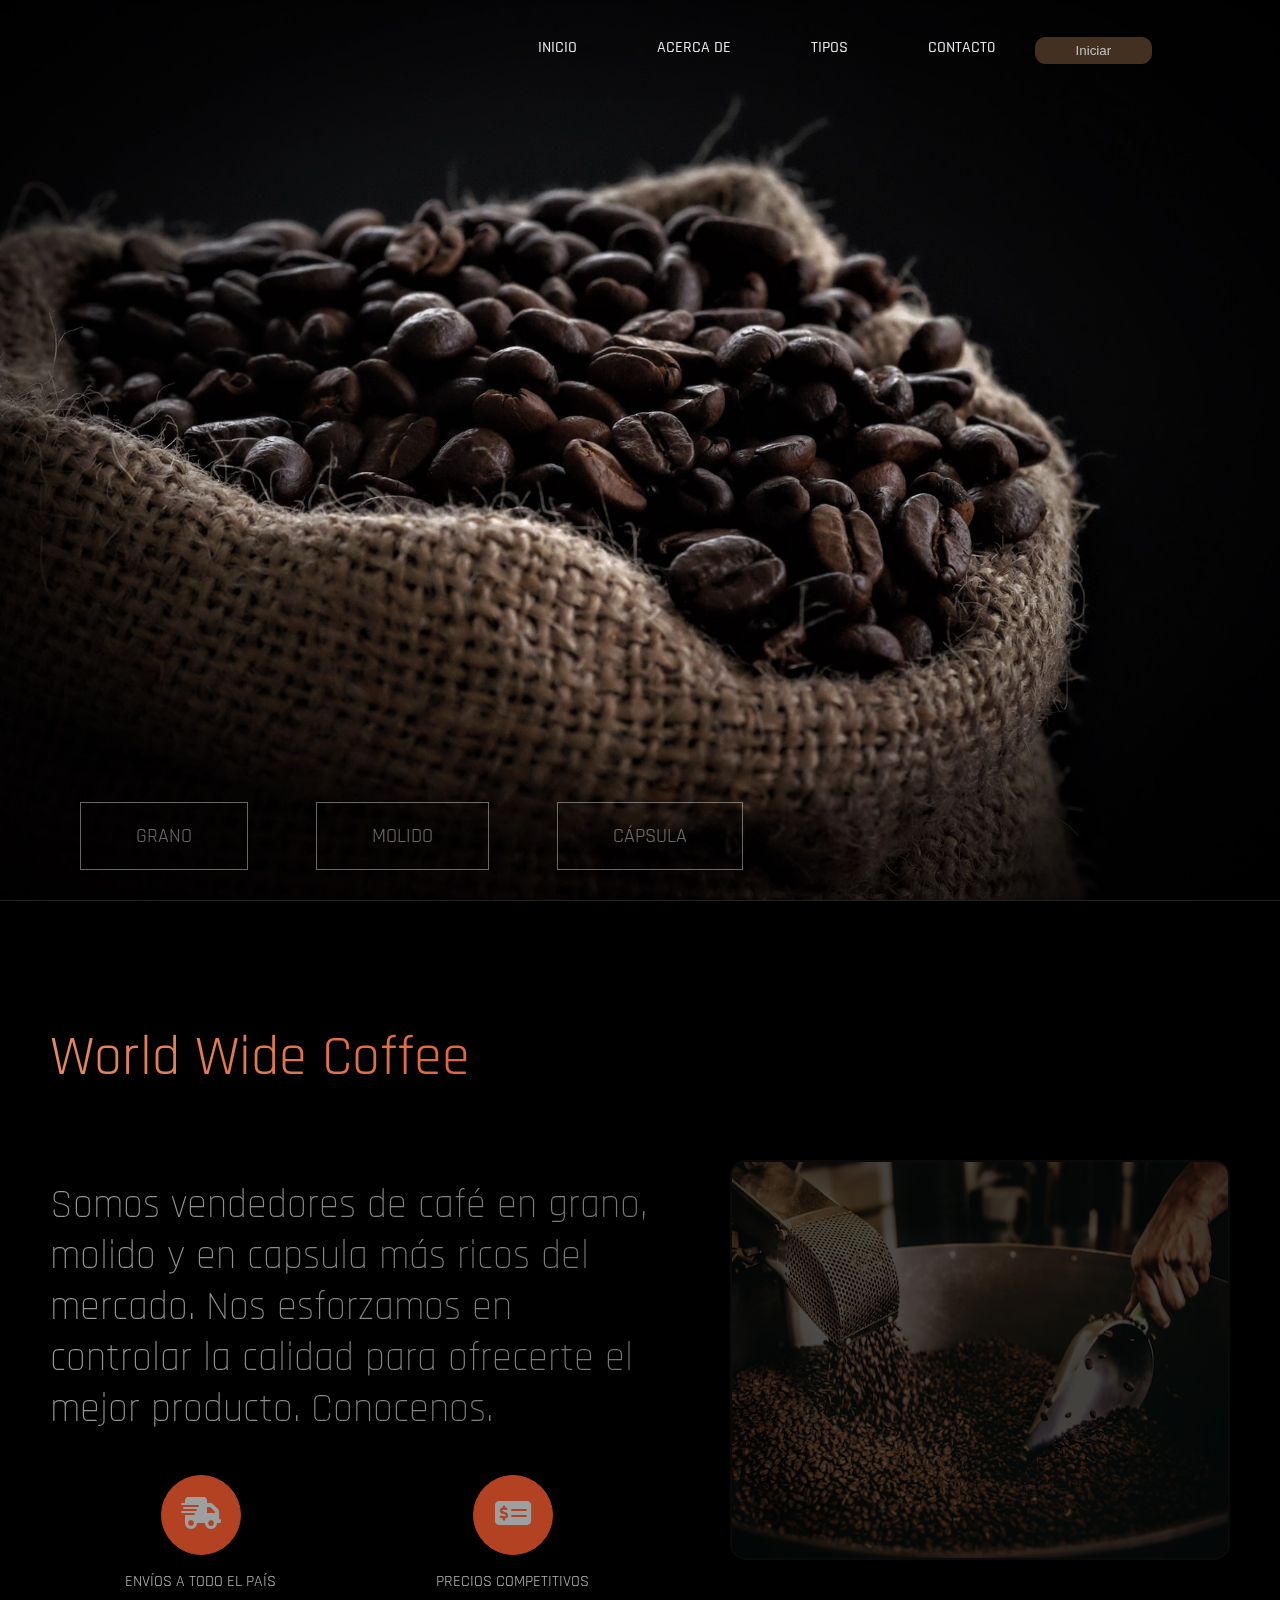
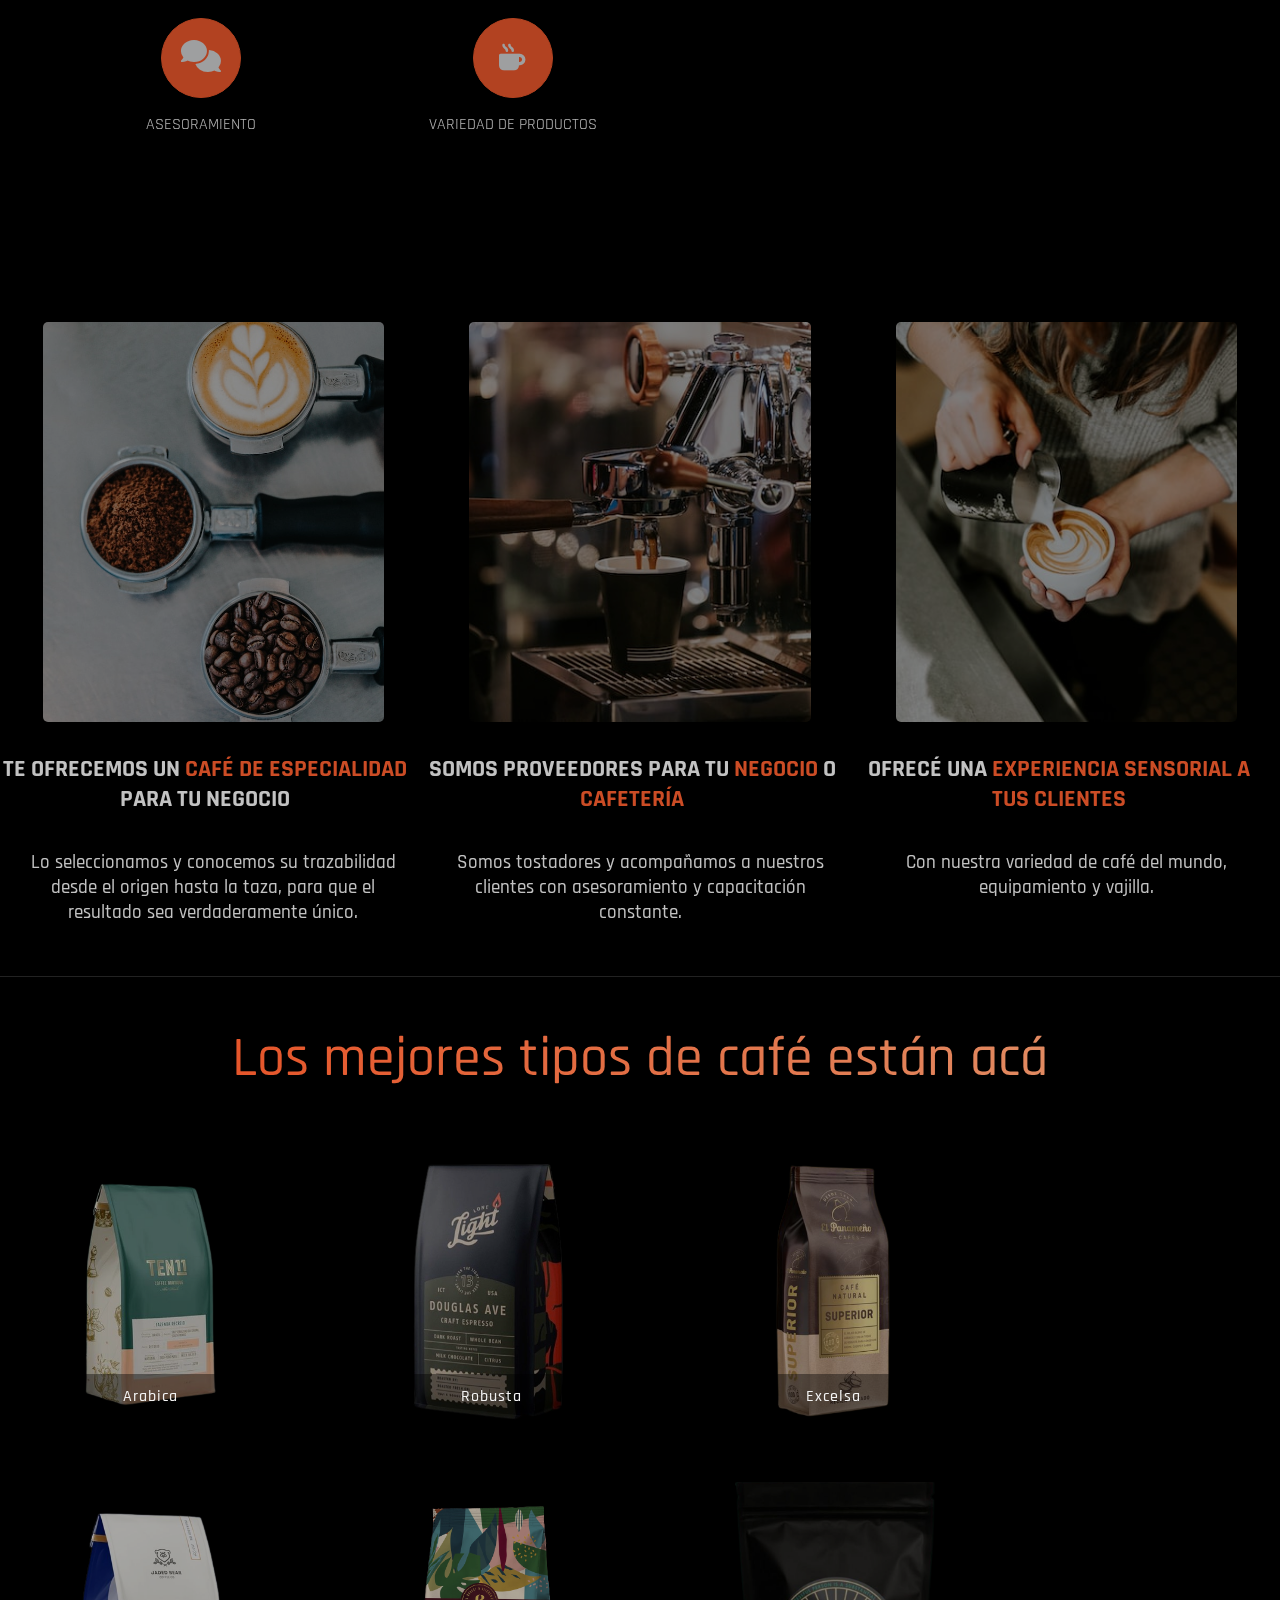
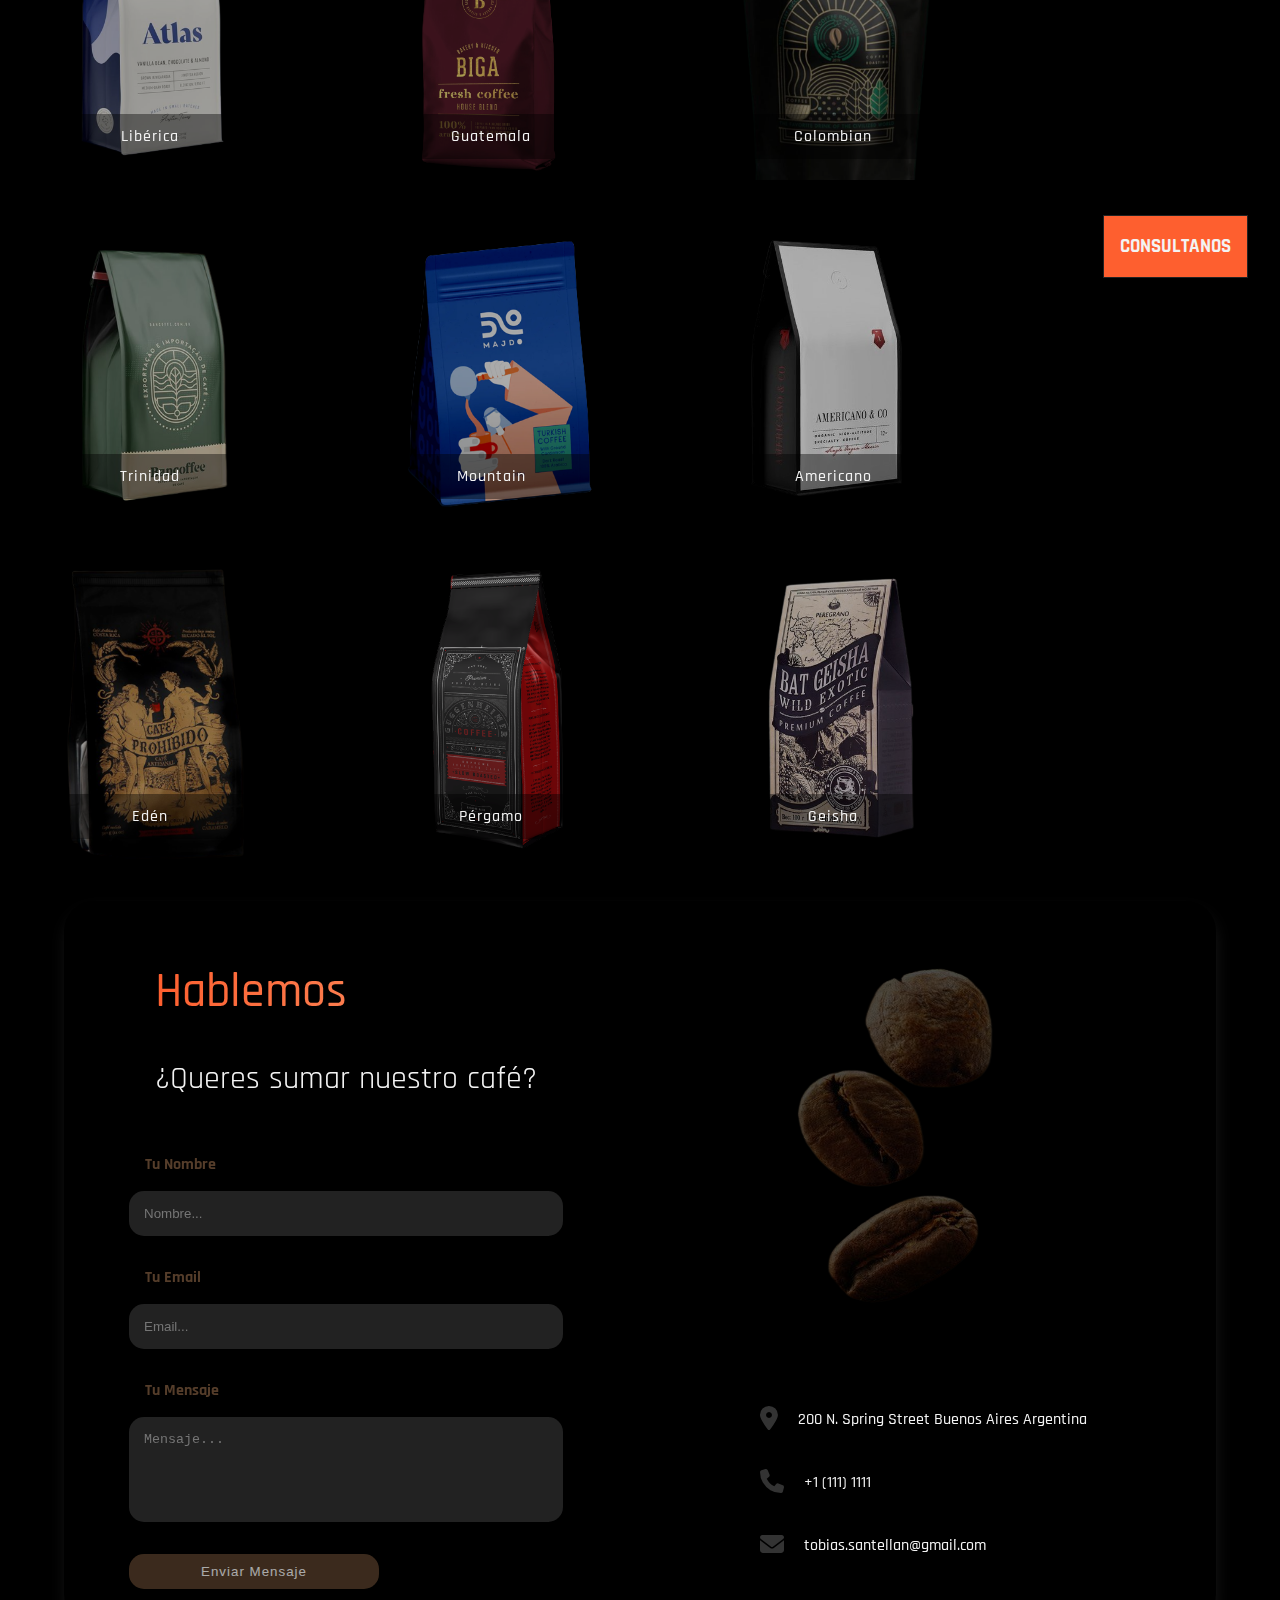
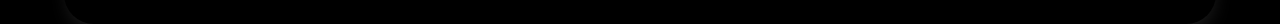
==== commit cf738243: "not finish" ====
--- a/index.html
+++ b/index.html
@@ -99,14 +99,14 @@
         </section>
         <section class="three-cards">
             <div class="container-card">
+                <img src="assets/card-2.jpg">
+                <h2> TE OFRECEMOS UN <span>CAFÉ DE ESPECIALIDAD</span> PARA TU NEGOCIO</h2>
+                <p>Lo seleccionamos y conocemos su trazabilidad desde el origen hasta la taza, para que el resultado sea verdaderamente único.</p>
+            </div>
+            <div class="container-card">
                 <img src="assets/card-1.jpg">
                 <h2>SOMOS PROVEEDORES PARA TU <span>NEGOCIO</span> O <span>CAFETERÍA</span> </h2>
                 <p>Somos tostadores y acompañamos a nuestros clientes con asesoramiento y capacitación constante.</p>
-            </div>
-            <div class="container-card">
-                <img src="assets/card-2.jpg">
-                <h2> TE OFRECEMOS UN <span>CAFÉ DE ESPECIALIDAD</span> PARA TU NEGOCIO</h2>
-                <p>Lo seleccionamos y conocemos su trazabilidad desde el origen hasta la taza, para que el resultado sea verdaderamente único.</p>
             </div>
             <div class="container-card">
                 <img src="assets/card-3.jpg">
--- a/media.queries.css
+++ b/media.queries.css
@@ -66,7 +66,7 @@
         background-color: rgba(0,0,0,0.9);
         opacity: .3;
         width: 100%;
-        height: 100vw;
+        height: calc(100vh - 80px);
         position: absolute;
         top: 50px;
         left: 0; 
@@ -180,13 +180,15 @@
     }
 }
 
-@media (max-width: 390px) {
-    .hero_info h1 {
+@media (max-width: 392px) {
+    
+    #hero .hero_info h1 {
         margin-left: 2rem;
     }
 
-    .hero_info p {
+    #hero .hero_info p {
         margin-left: 2rem;
+        display: none;
     }
 
     section#about {
@@ -217,6 +219,12 @@
         flex-direction: column;
         justify-content: center;
         align-items: center;
+    }
+
+    section#contacto {
+        display: flex;
+        justify-content: center;
+
     }
 
     .texto h2 {
@@ -227,8 +235,8 @@
         text-align: center;
     }
 
-    form {
-        align-items: center;
+    .form {
+        width: 100%;
     }
 
     .input-box input[type="submit"] {
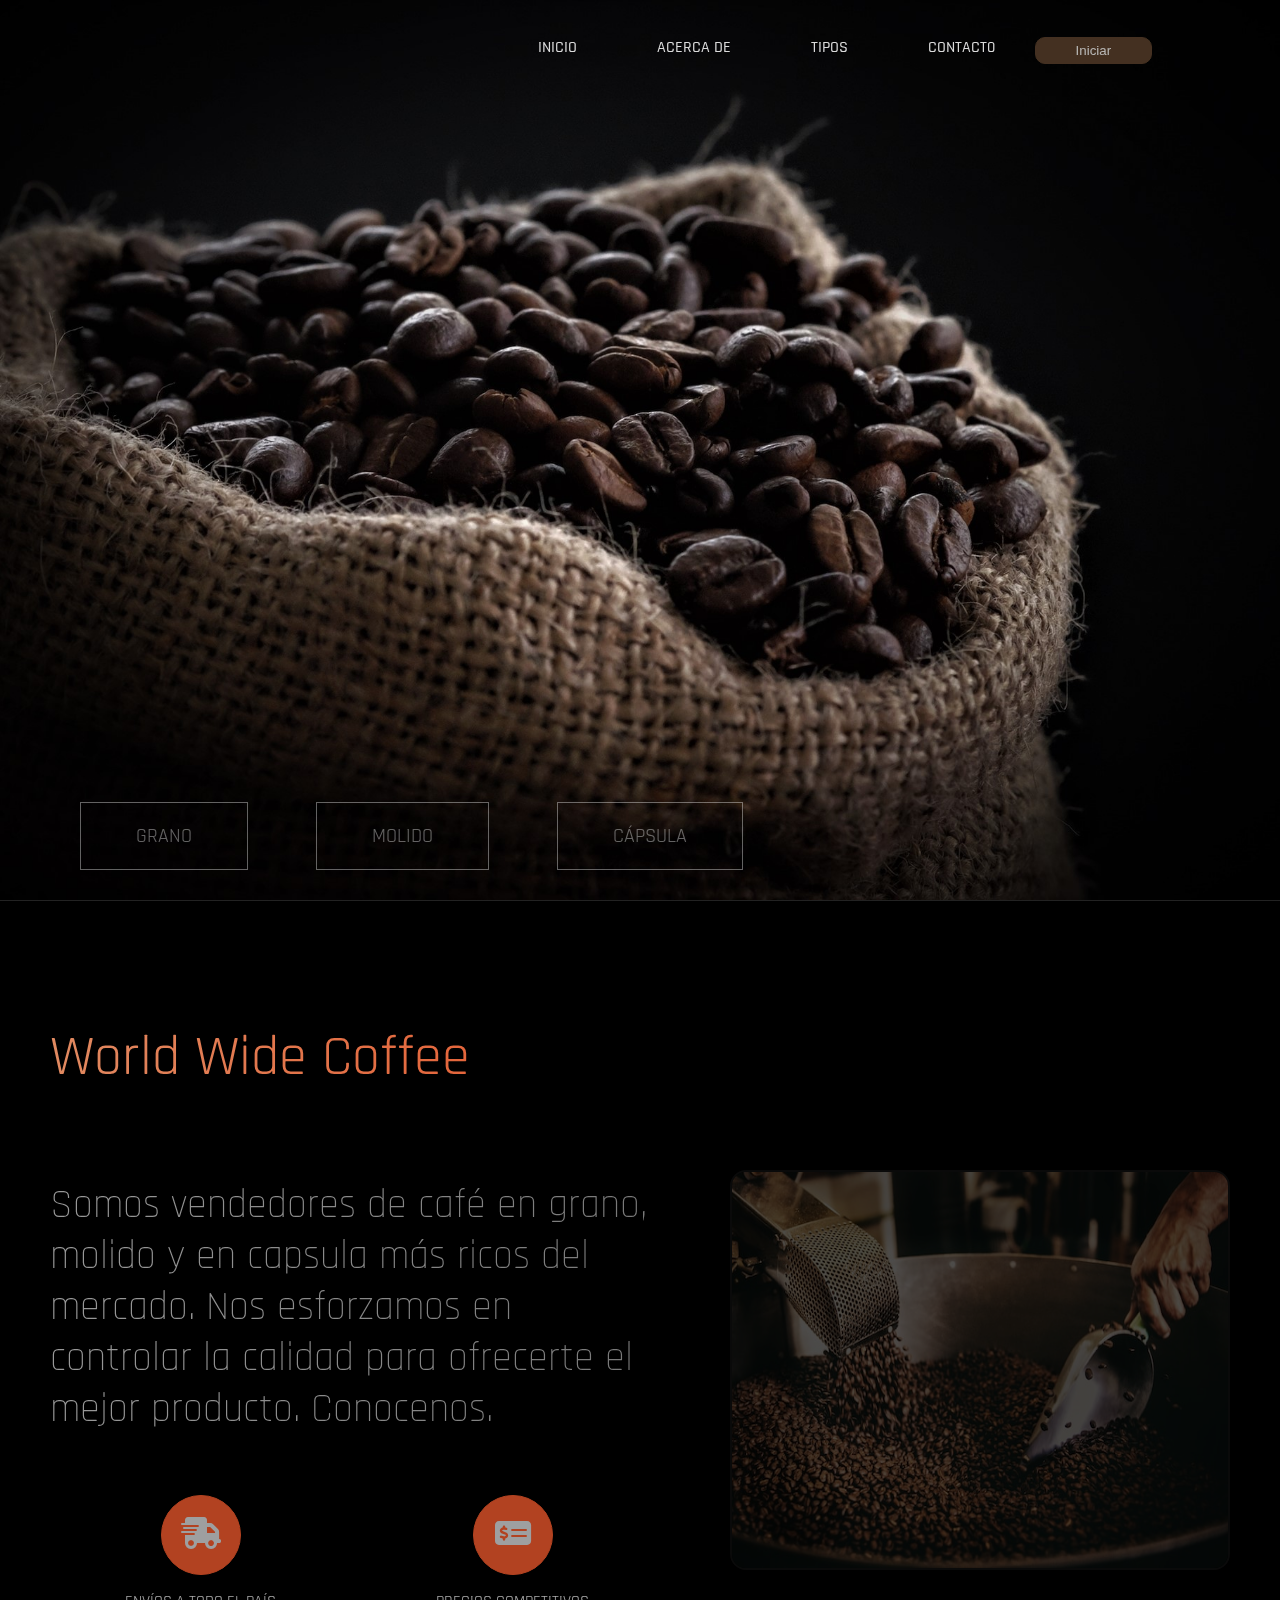
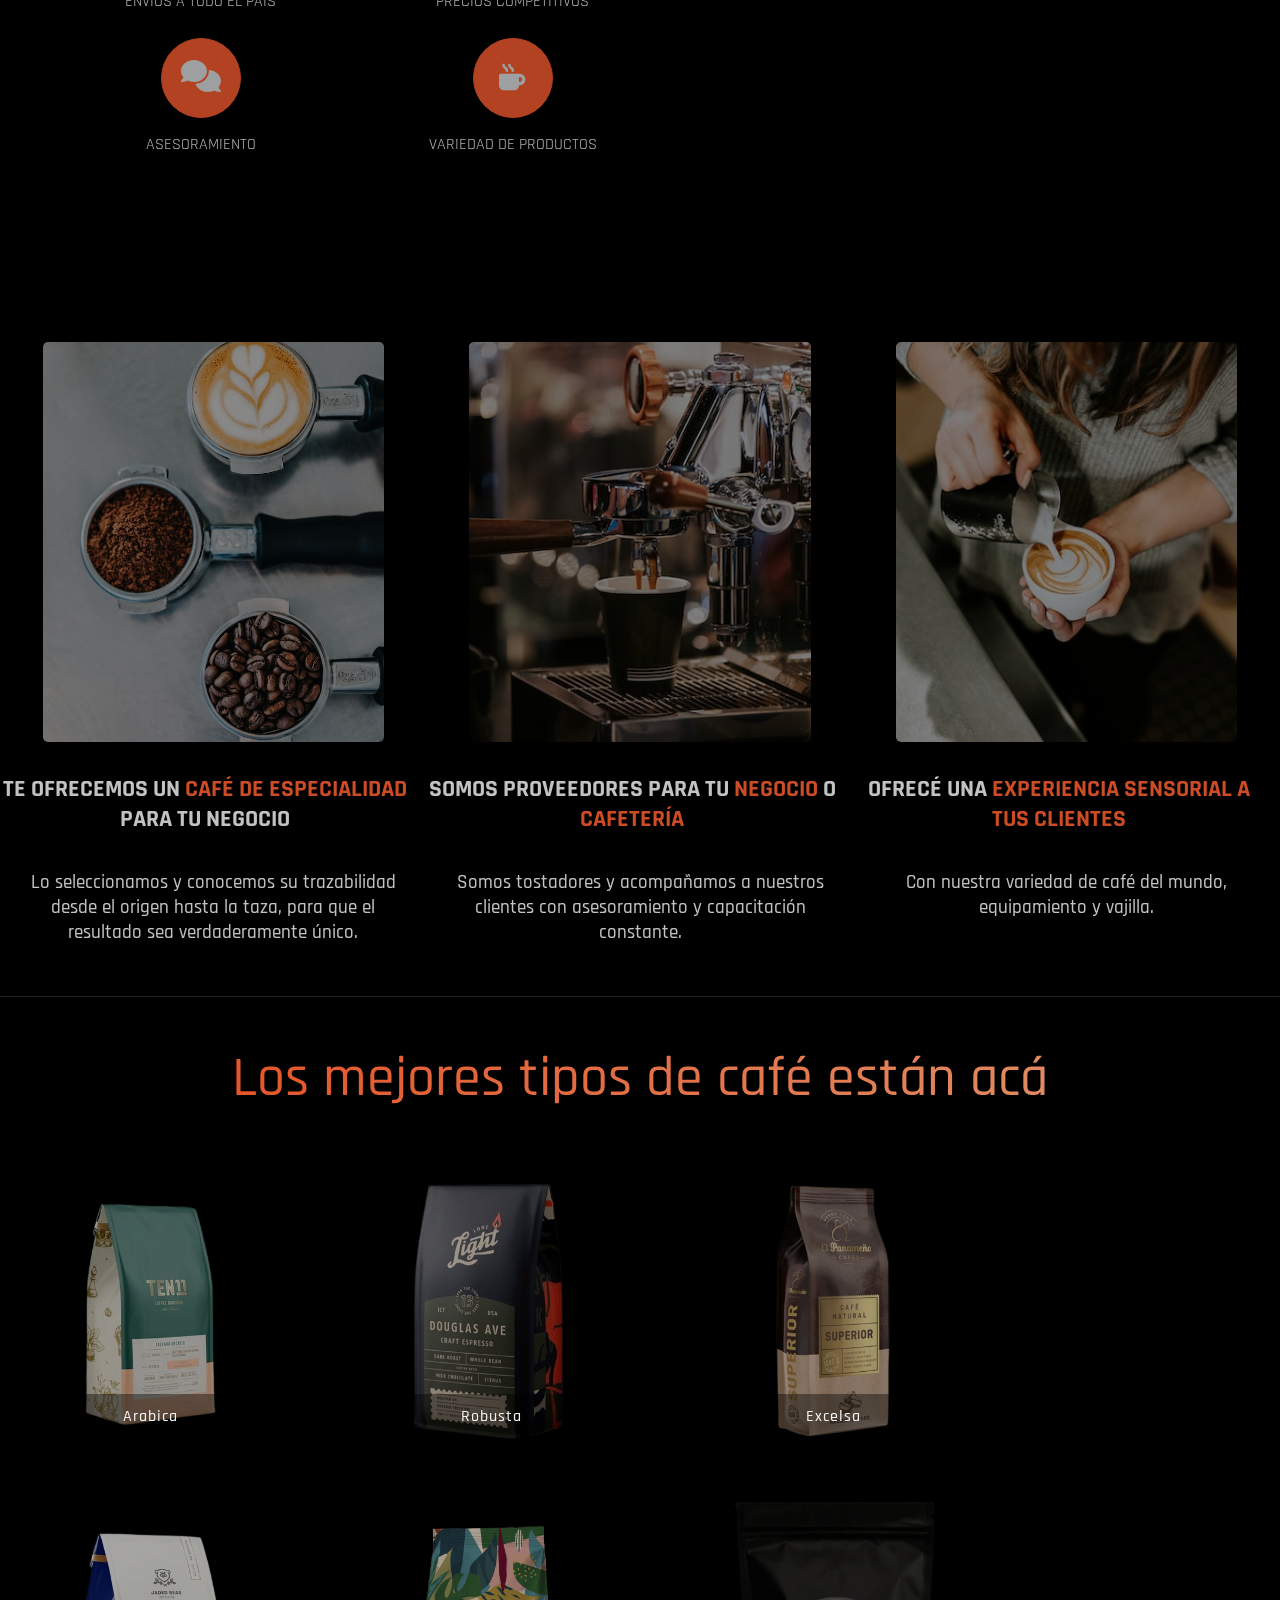
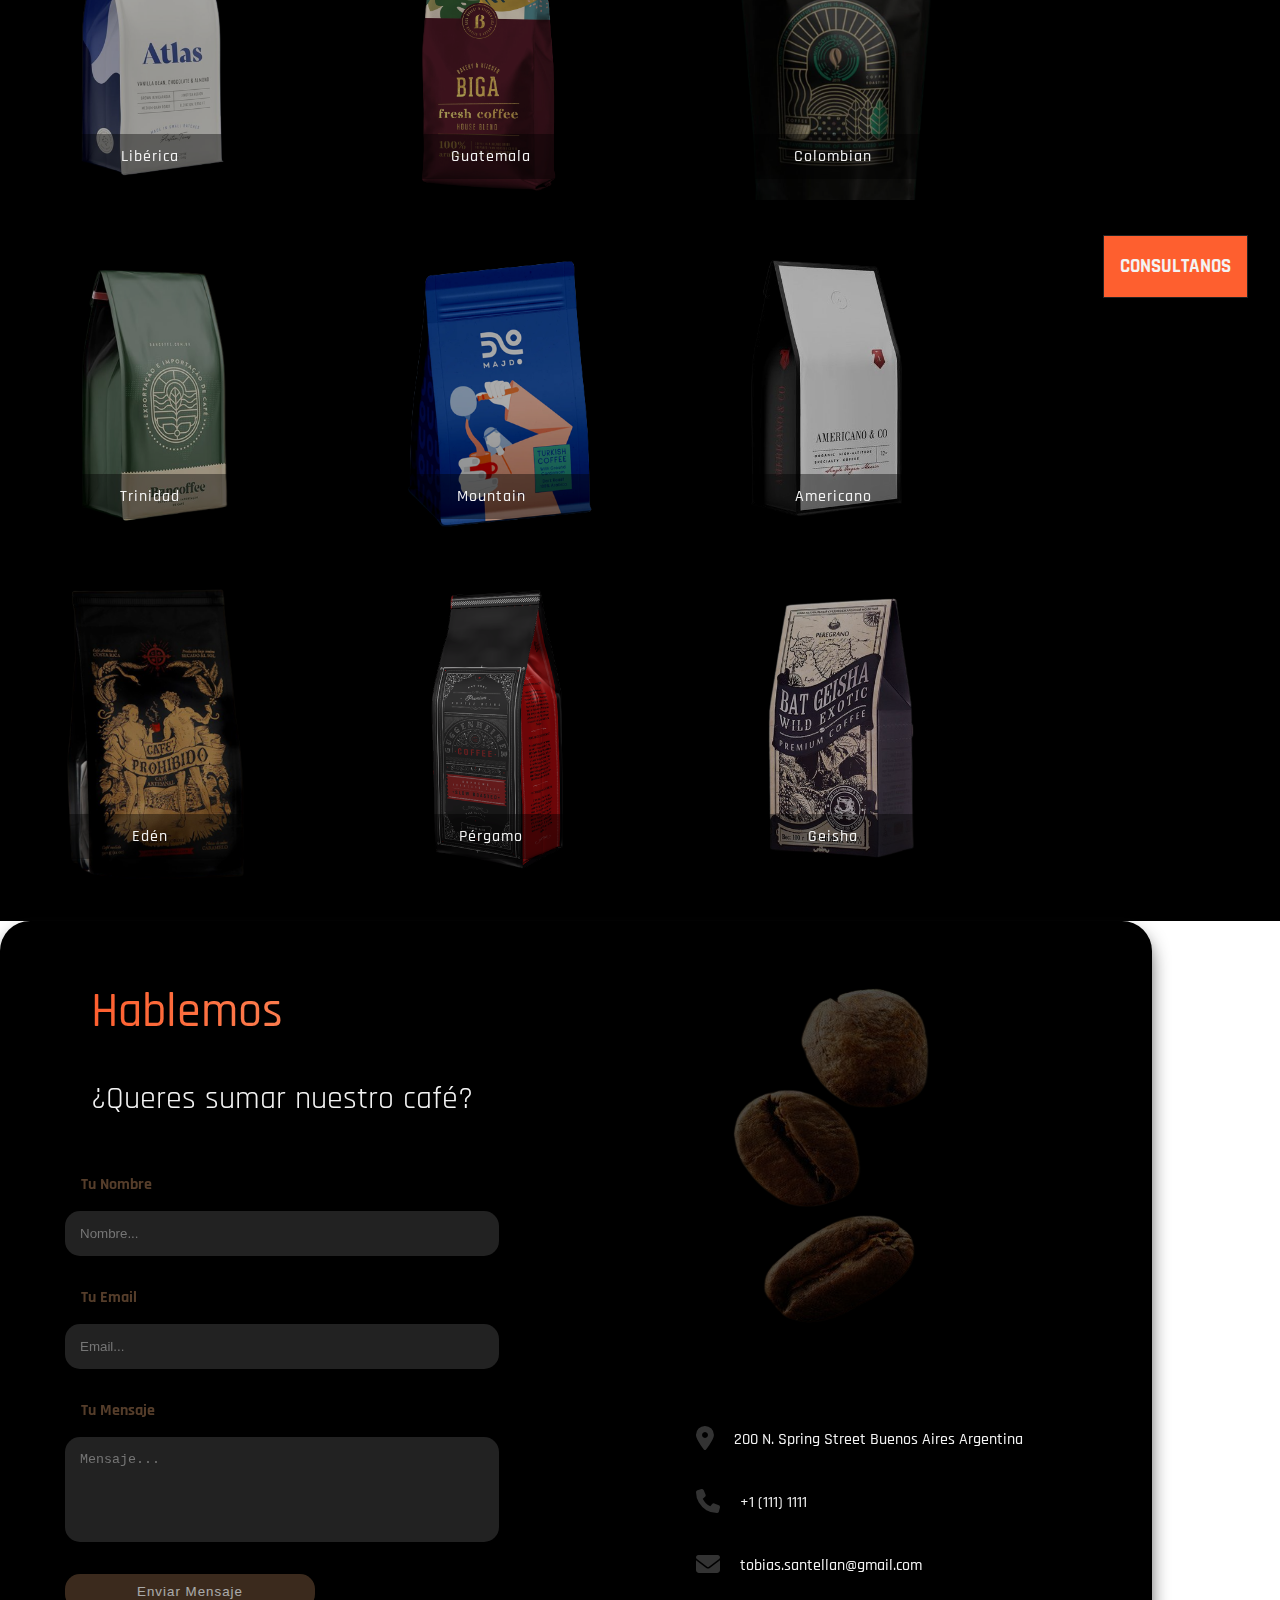
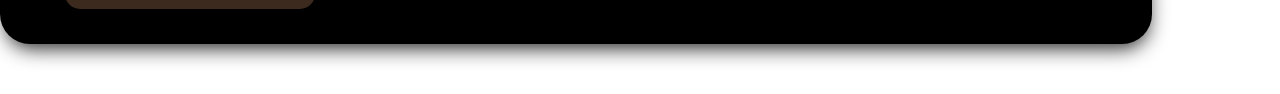
==== commit 1936479c: "wait" ====
--- a/index.html
+++ b/index.html
@@ -234,7 +234,7 @@
                 </aside>
         </section>
         <!-- Section Contacto -->
-        <section id="contacto">
+        <section id="contact">
             <div class="contact-form">
                 <div class="form">
                     <div class="texto">
--- a/estilos.css
+++ b/estilos.css
@@ -17,6 +17,18 @@
     margin: 0;
 }
 
+/******* ROOT  ********/
+
+:root {
+    --orange-color: #fe5f2f;
+    --white-color: #f3f3f3;
+    --brown-color: #553d2a;
+    --hero-bg-color:  rgba(0, 0, 0, 0.2);
+    --bg-color: #000;
+    --gray-color: #222;
+
+}
+
 /******* HEADER  *******/
 
 .header {
@@ -32,20 +44,20 @@
 }
 
 .header__title {
-     color: #fff;
-     font-weight: 500;
+     color: #f3f3f3;
+     font-weight: 600;
      transition: all 1s ease-in-out;
 }
 
 .header__title:hover {
-    color: #fe5f2f;
+    color: var(--orange-color);
 }
 
 .nav-bar i {
     font-size: 2rem;
     padding: 1rem;
     display: none;
-    color: #f3f3f3;
+    color: var(--white-color);
 }
 
 #toggle-menu {
@@ -61,7 +73,7 @@
     font-weight: 500;
     text-decoration: none;
     padding: 2.5rem;
-    color: #fff;
+    color: var(--white-color);
     opacity: 0.9;
     transition: all 1s ease-in-out;
 }
@@ -72,9 +84,9 @@
 
 .nav-bar--link__btn {
     display: block;
-    border: 1px solid #553d2a;
+    border: 1px solid var(--brown-color);
     border-radius: 10px;
-    background-color: #553d2a;
+    background-color: var(--brown-color);
      padding: 5px 0;
     opacity: 0.8;
     align-self: center;
@@ -89,14 +101,12 @@
     width: 100%;
     height: 100vh;
     position: relative;
-    /* background-color: #000; */
     background-image: url(assets/coffe-jpg.jpg); 
     background-position: center;
     background-repeat: no-repeat;
     background-size: cover;
-    background-color: rgba(0, 0, 0, 0.2);
-    display: flex;
-    /* align-items: center; */
+    background-color:var(--hero-bg-color);
+    display: flex;
     justify-content: center;
 }
 
@@ -115,8 +125,7 @@
     text-align: center;
     font-size: 4rem;
     line-height: 1.1;
-    color: #fe5f2f;
-    /* opacity: 0.8; */
+    color: var(--orange-color);
 }
 
 #hero .hero_info p {
@@ -124,7 +133,7 @@
     font-size: 36px;
     font-weight: 500;
     line-height: 1.1;
-    color: #f3f3f3;
+    color: var(--white-color);
     opacity: 0.5;
 }
 
@@ -138,11 +147,11 @@
 }
 
 .hero-box {
-    border: 1px solid #fff;
+    border: 1px solid var(--white-color);
     font-size: 20px;
     padding: 1px 55px;
     margin: 30px;
-    color: #fff;
+    color: var(--white-color);
     opacity: 0.4;
     line-height: 1.2;
     letter-spacing: 1.1;
@@ -152,11 +161,11 @@
 /******* ABOUT  ********/
 
 section#about {
-    background-color: #000;
-    color: #fff;
-    width: 100%;
-    height: 100%;
-    border-top: 1px solid #222;
+    background-color: var(--bg-color);
+    color: var(--white-color);
+    width: 100%;
+    height: 100%;
+    border-top: 1px solid var(--gray-color);
     display: flex;
     align-items: center;
     justify-content: space-between;
@@ -198,20 +207,12 @@
 .about-img img {
     border-radius: 1rem;
     opacity: 0.3;
-    border: 2px solid #222;
+    border: 2px solid var(--gray-color);
 }
 
 .about-icons {
-    /* position: absolute;
-    bottom: -50px; 
     display: flex;
     flex-direction: row;
-    align-items: center;
-    gap: 1rem;
-    padding-bottom: .5rem; */
-    display: flex;
-    flex-direction: row;
-    /* align-items: center; */
     gap: 10px;
 }
 
@@ -225,11 +226,11 @@
 
 
 .icon {
-    background-color: #fe5f2f;
+    background-color: var(--orange-color);
     width: 80px;
     height: 80px;
     border-radius: 50%;
-    border: 1px solid #fe5f2f;
+    border: 1px solid var(--orange-color);
     opacity: 0.7;
     transition: all .8s ease;
     align-self: center;
@@ -246,7 +247,7 @@
 }
 
 .icon:hover {
-    background-color: #fe5f2f;
+    background-color: var(--orange-color);
     opacity: .9;
 }
 
@@ -255,12 +256,12 @@
 .three-cards {
     width: 100%;
     height: 100%;
-    background-color: #000;
+    background-color: var(--bg-color);
     padding-top: 5rem;
     display: flex;
     flex-direction: row;
     justify-content: space-around;
-    border-bottom: 1px solid #222;
+    border-bottom: 1px solid var(--gray-color);
 }
 
 .container-card {
@@ -289,11 +290,11 @@
 }
 
 .container-card span {
-    color: #fe5f2f;
+    color: var(--orange-color);
 }
 
 .container-card p {
-    color: #f3f3f3;
+    color: var(--white-color);
     margin: 1rem;
     text-align: center;
     font-size: 1.2rem;
@@ -306,7 +307,7 @@
 /******* TYPES *******/
 
 section#types {
-    background-color: #000;
+    background-color: var(--bg-color);
     width: 100%;
     overflow: hidden;
     display: flex;
@@ -383,7 +384,7 @@
     padding: 15px;
     color: #f3f3f3;
     display: flex;
-    box-shadow: 1px 9px 20px -5px #222;
+    box-shadow: 1px 9px 20px -5px var(--gray-color);
 }
 
 .card .back p {
@@ -410,16 +411,16 @@
 }
 
 .aside-content {
-    border: 1px solid #222;
+    border: 1px solid var(--gray-color);
     margin-right: 2rem;
     padding: 0 1rem;
-    background-color: #fe5f2f;
+    background-color: var(--orange-color);
     transition: .5s ease;
     cursor: pointer;
 }
 
 .aside-content:hover {
-    background-color: #000;
+    background-color: var(--bg-color);
 }
 
 
@@ -429,7 +430,7 @@
 
 .aside-content h3 {
     text-align: center;
-    color: #f3f3f3;
+    color: var(--white-color);
 }
 
 /****** Contacto  *******/
@@ -441,7 +442,7 @@
     height: 100%;
     display: grid;
     place-items: center;
-    background-color: #000;
+    background-color: var(--bg-color);
 }
 
 .contact-form {
@@ -452,9 +453,10 @@
     padding: 20px;
     width: 90%;
     height: 100%;
-    background-color: #000;
-    box-shadow: 1px 9px 20px -5px #222;
+    background-color: var(--bg-color);
+    box-shadow: 1px 9px 20px -5px var(--gray-color);
     border-radius: 30px;
+    margin-bottom: 50px;
 }
 
 .form {
@@ -483,7 +485,7 @@
 }
 
 .texto p {
-    color: #f3f3f3;
+    color: var(--white-color);
     line-height: 1.5;
     margin-bottom: 20px;
     font-size: 2rem;
@@ -496,7 +498,7 @@
 }
 
 .input-box label {
-    color: #553d2a;
+    color: var(--brown-color);
     font-weight: 700;
     padding: 1rem;
 }
@@ -505,16 +507,16 @@
 .input-box input[type="email"],
 .input-box textarea {
     outline: none;
-    background-color: #222;
+    background-color: var(--gray-color);
     border: none;
     padding: 15px;
     border-radius: 15px;
     resize: none;
-    color: #f3f3f3;
+    color: var(--white-color);
 }
 
 .input-box input[type="submit"] {
-    background-color: #553d2a;
+    background-color: var(--brown-color);
     opacity: .7;
     display: inline-block;
     text-align: center;
@@ -582,6 +584,6 @@
 }
 
 .info-contact p {
-    color: #f3f3f3;
-    font-weight: 500;
-}
+    color: var(--white-color);
+    font-weight: 500;
+}
--- a/media.queries.css
+++ b/media.queries.css
@@ -1,3 +1,6 @@
+/* ******* Media Queries Desktop First ******* */
+
+
 @media (max-width: 1290px) {
     .about-img img {
         width: 500px;
@@ -7,6 +10,7 @@
     .about-icons {
         display: grid;
         grid-template-columns: repeat(2, 1fr);
+        margin-top: 20px;
     } 
 
     
@@ -146,7 +150,6 @@
     .text-box {
         display: none;
     }
-
 }
 
 @media (max-width: 730px) {
@@ -243,6 +246,24 @@
         /* width: 80%; */
         align-self: center;
     }
-}
-
-
+
+    /* Formulario de Registro e Inicio de sesión */
+
+    /* section#contact {
+       
+
+    } */
+    .formulario {
+        /* margin: 0px 1rem;
+        margin: 0 auto; */
+       
+    }
+
+    .container {
+        margin-top: 0px;
+        padding: 2rem;
+        margin-bottom: 100px;
+    }
+}
+
+
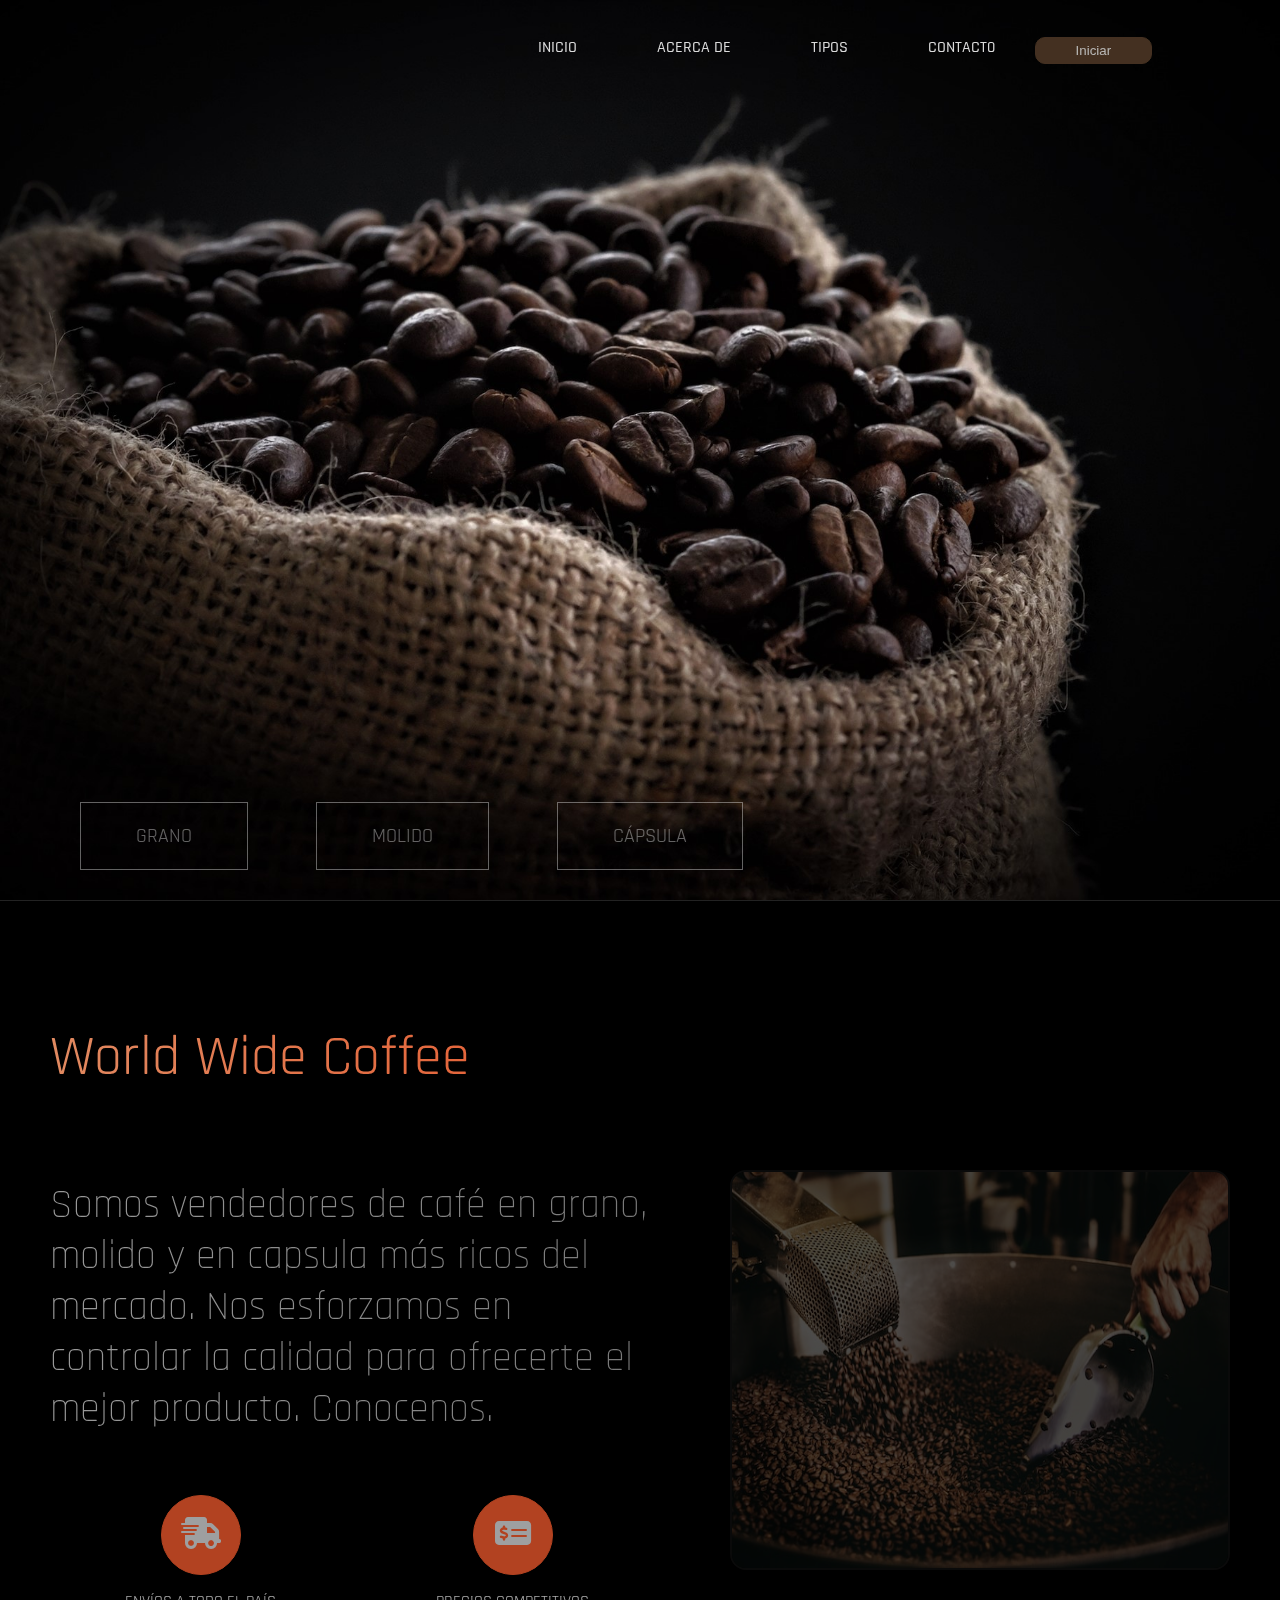
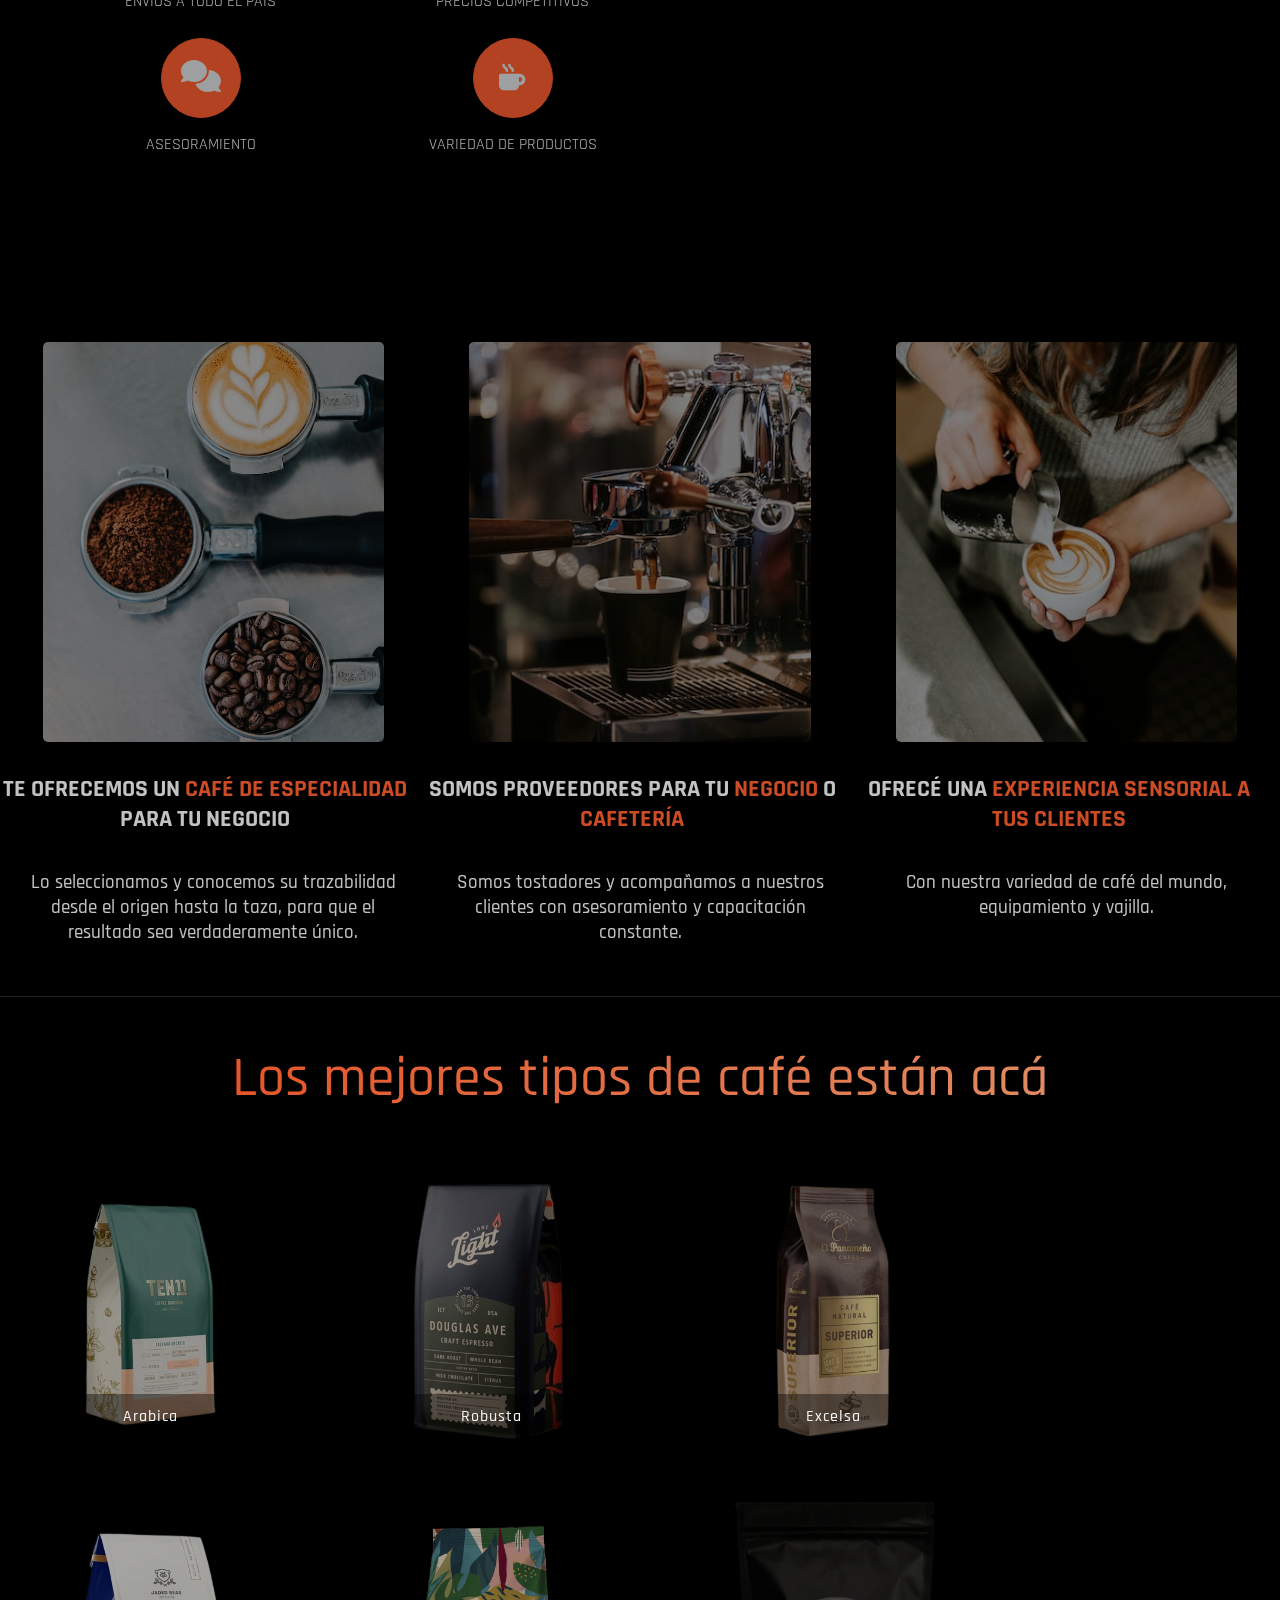
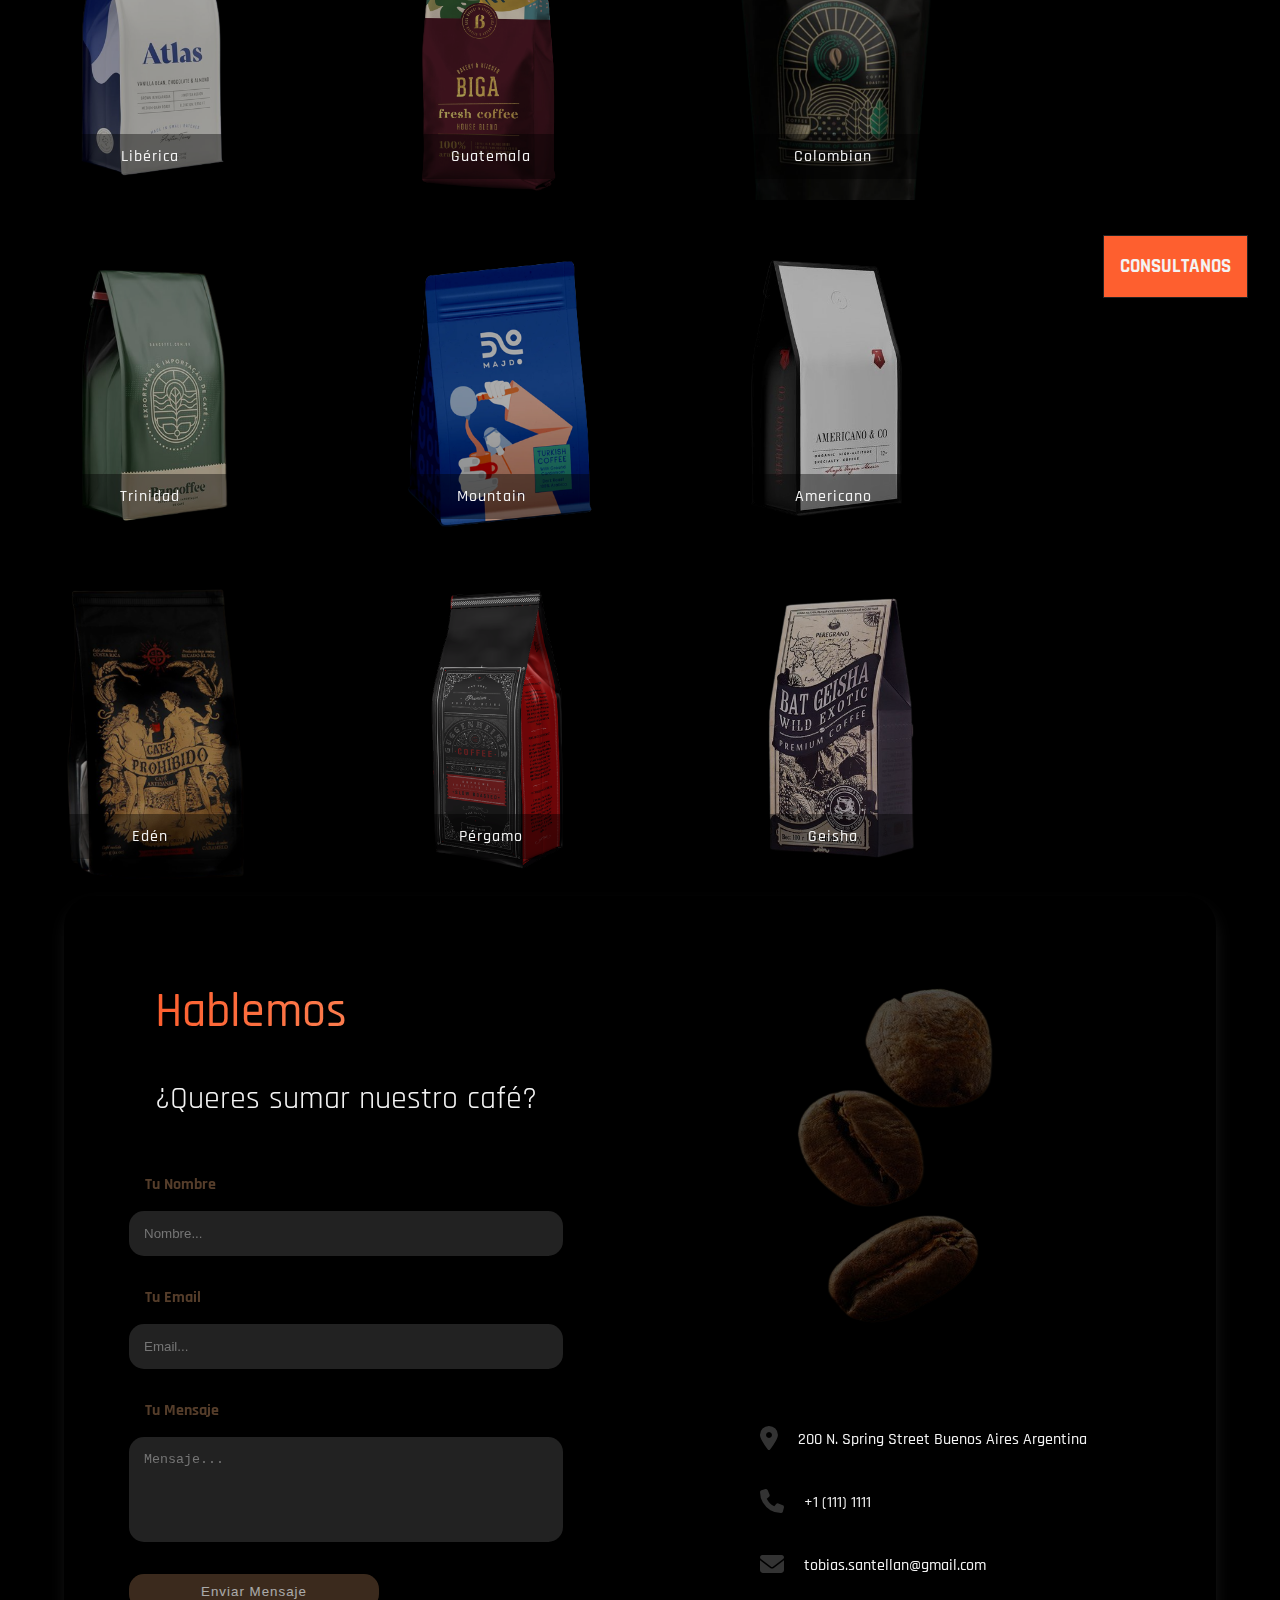
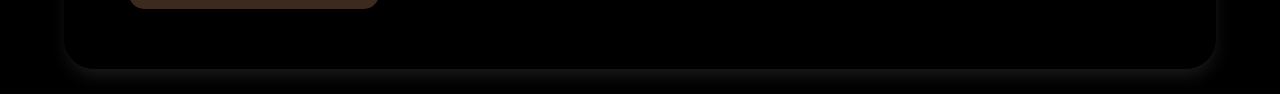
==== commit 2e959752: "almost finish" ====
--- a/index.html
+++ b/index.html
@@ -160,7 +160,7 @@
                             <h4>Guatemala</h4>
                         </div>
                         <div class="face back">
-                            <p>Su sabor es denso.y dulce. Además, se pueden distinguir aromas con tonos frutales y silvestres.</p>
+                            <p>Su sabor es denso y dulce. Además, se pueden distinguir aromas con tonos frutales y silvestres.</p>
                         </div>
                 </div>
                 <div class="card">
--- a/estilos.css
+++ b/estilos.css
@@ -436,7 +436,7 @@
 /****** Contacto  *******/
 
 
-section#contacto {
+section#contact {
     position: relative;
     width: 100%;
     height: 100%;
--- a/media.queries.css
+++ b/media.queries.css
@@ -249,21 +249,6 @@
 
     /* Formulario de Registro e Inicio de sesión */
 
-    /* section#contact {
-       
-
-    } */
-    .formulario {
-        /* margin: 0px 1rem;
-        margin: 0 auto; */
-       
-    }
-
-    .container {
-        margin-top: 0px;
-        padding: 2rem;
-        margin-bottom: 100px;
-    }
-}
-
-
+}
+
+
